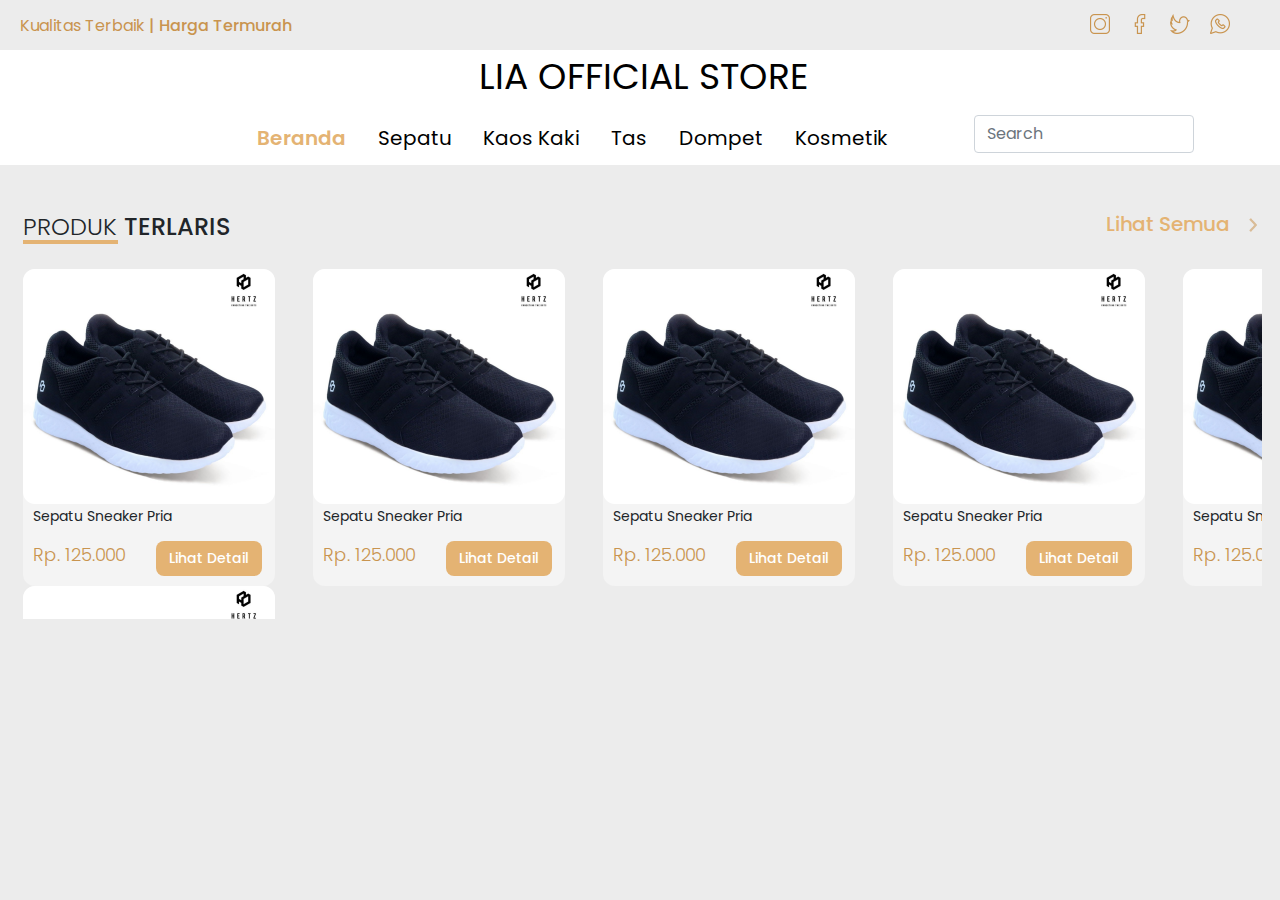
==== index.html @ a4b7e880 "first Uplaod" ====
<!DOCTYPE html>
<html>
<head>
	<meta charset="UTF-8">
    <title></title>
    <meta name="viewport" content="width=device-width, initial-scale=1.0, maximum-scale=1.0, user-scalable=no" />
</head>

<link rel="stylesheet" href="https://maxcdn.bootstrapcdn.com/bootstrap/4.0.0/css/bootstrap.min.css" >
<link rel="stylesheet" href="css/style.css" >

<body>

<div class="row website" id="top_header">
  	<div class="col-md-9">
  		<span class="span1">Kualitas Terbaik </span>
  		<span class="span2">| Harga Termurah</span>
  	</div>
  	<div class="col-md-3">
  		<img src="img/whatsapp.png">
  		<img src="img/twitter.png">
  		<img src="img/facebook.png">
  		<img src="img/instagram.png">
  	</div>
</div>


<div class="row website" id="header">
  	<div class="col-md-12">
  		<a href="#">LIA OFFICIAL STORE</a>
  	</div>
</div>


<div class="row website" id="navbar">
	<div class="col-md-9">
		<ul class="nav justify-content-end">
		  	<li class="nav-item">
		    	<a class="nav-link active" href="#">Beranda</a>
		  	</li>
		  	<li class="nav-item">
		    	<a class="nav-link" href="#">Sepatu</a>
		  	</li>
		  	<li class="nav-item">
		    	<a class="nav-link" href="#">Kaos Kaki</a>
		  	</li>
		 	<li class="nav-item">
		    	<a class="nav-link" href="#">Tas</a>
		  	</li>
		  	<li class="nav-item">
		    	<a class="nav-link" href="#">Dompet</a>
		  	</li>
		  	<li class="nav-item">
		    	<a class="nav-link" href="#">Kosmetik</a>
		  	</li>
		</ul>
	</div>
	<div class="col-md-2">
		<div class="row justify-content-end">
			<form>
		      <input class="form-control" type="search" placeholder="Search" aria-label="Search">
		      <!-- <button class="btn btn-outline-success my-2 my-sm-0" type="submit">Search</button> -->
		    </form>
	    </div>
	</div>
</div>

<div class="row mobile" id="header_mobile">
  	<div class="col-md-12 title">
  		<a href="#">LIA OFFICIAL STORE</a>
  	</div>
  	<div class="title2 row justify-content-between">
  		<div class="col-7">
	  		<span class="span1">Kualitas Terbaik </span>
	  		<span class="span2">| Harga Termurah</span>
	  	</div>
	  	<div class="col-5">
	  		<div class="row justify-content-end">
	  			<img src="img/instagram.png">
		  		<img src="img/facebook.png">
		  		<img src="img/twitter.png">
		  		<img src="img/whatsapp.png">
	  		</div>
	  	</div>
  	</div>
</div>


<div class="mobile" id="bottom_navigation_bar">
	<center>
	  	<div id="bottom_navigation_bar2" class="row align-items-center">
		  	<div class="col-4">
		  		<a href="" type="button" class="active" data-toggle="modal" data-target="#sub_master">
		          <img src="img/home2.png"> <br>
		          <label>Beranda</label>
		        </a>
		  	</div>
		  	<div class="col-4">
		  		<a href="" type="button" data-toggle="modal" data-target="#sub_master">
		          <img src="img/search.png"> <br>
		          <label>Pencarian</label>
		        </a>
		  	</div>
		  	<div class="col-4">
		  		<a href="" type="button" data-toggle="modal" data-target="#sub_master">
		          <img src="img/menu.png"> <br>
		          <label>Menu</label>
		        </a>
		  	</div>
		</div>
	</center>
</div>


<div class="row justify-content-between judul_baris">
    <div class="col-6">
     	<span class="span1">PRODUK </span>
  		<span class="span2">TERLARIS</span>
  		<div class="garis"></div>
    </div>
    <div class="col-5">
      <a href="">
			<span class="span3">Lihat Semua <img src="img/panah_next.png"></span>
		</a>
    </div>
</div>

<div class="wrapper">
  <div class="scrolls">
  	<div class="row item_produk">
  		<div class="div1">
	  		<img src="img/sepatu.png">
	  		<div class="row">
	  			<div class="col-md-12 div2">
	  				<span class="title">Sepatu Sneaker Pria</span>
	  			</div>
			    <div class="col-md-12 div3">
			    	<span class="harga">Rp. 125.000</span> 
			    	<a href="#" class="btn">Lihat Detail</a>
			    </div>
			</div>
	  	</div>
	  	<div class="div1">
	  		<img src="img/sepatu.png">
	  		<div class="row">
	  			<div class="col-md-12 div2">
	  				<span class="title">Sepatu Sneaker Pria</span>
	  			</div>
			    <div class="col-md-12 div3">
			    	<span class="harga">Rp. 125.000</span> 
			    	<a href="#" class="btn">Lihat Detail</a>
			    </div>
			</div>
	  	</div>
	  	<div class="div1">
	  		<img src="img/sepatu.png">
	  		<div class="row">
	  			<div class="col-md-12 div2">
	  				<span class="title">Sepatu Sneaker Pria</span>
	  			</div>
			    <div class="col-md-12 div3">
			    	<span class="harga">Rp. 125.000</span> 
			    	<a href="#" class="btn">Lihat Detail</a>
			    </div>
			</div>
	  	</div>
	  	<div class="div1">
	  		<img src="img/sepatu.png">
	  		<div class="row">
	  			<div class="col-md-12 div2">
	  				<span class="title">Sepatu Sneaker Pria</span>
	  			</div>
			    <div class="col-md-12 div3">
			    	<span class="harga">Rp. 125.000</span> 
			    	<a href="#" class="btn">Lihat Detail</a>
			    </div>
			</div>
	  	</div>
	  	<div class="div1">
	  		<img src="img/sepatu.png">
	  		<div class="row">
	  			<div class="col-md-12 div2">
	  				<span class="title">Sepatu Sneaker Pria</span>
	  			</div>
			    <div class="col-md-12 div3">
			    	<span class="harga">Rp. 125.000</span> 
			    	<a href="#" class="btn">Lihat Detail</a>
			    </div>
			</div>
	  	</div>
	  	<div class="div1">
	  		<img src="img/sepatu.png">
	  		<div class="row">
	  			<div class="col-md-12 div2">
	  				<span class="title">Sepatu Sneaker Pria</span>
	  			</div>
			    <div class="col-md-12 div3">
			    	<span class="harga">Rp. 125.000</span> 
			    	<a href="#" class="btn">Lihat Detail</a>
			    </div>
			</div>
	  	</div>
  	</div>
  </div>
</div>

<!-- <div class="row justify-content-between" id="">
    <div class="row" style="margin-left: 35px; margin-right: 0px; margin-top: 17px;width: 100%;">
    	<div class="card" style="width:252px; margin-right: 43px; height: 317px;">
		  <img class="card-img-top" src="..." alt="Card image cap">
		  <div class="card-body">
		    <h5 class="card-title">Card title</h5>
		    <p class="card-text">Some quick example text to build on the card title and make up the bulk of the card's content.</p>
		    <a href="#" class="btn btn-primary">Go somewhere</a>
		  </div>
		</div>
		<div class="card" style="width:252px; margin-right: 43px;">
		  <img class="card-img-top" src="..." alt="Card image cap">
		  <div class="card-body">
		    <h5 class="card-title">Card title</h5>
		    <p class="card-text">Some quick example text to build on the card title and make up the bulk of the card's content.</p>
		    <a href="#" class="btn btn-primary">Go somewhere</a>
		  </div>
		</div>
		<div class="card" style="width:252px; margin-right: 43px;">
		  <img class="card-img-top" src="..." alt="Card image cap">
		  <div class="card-body">
		    <h5 class="card-title">Card title</h5>
		    <p class="card-text">Some quick example text to build on the card title and make up the bulk of the card's content.</p>
		    <a href="#" class="btn btn-primary">Go somewhere</a>
		  </div>
		</div>
		<div class="card" style="width:252px; margin-right: 43px;">
		  <img class="card-img-top" src="..." alt="Card image cap">
		  <div class="card-body">
		    <h5 class="card-title">Card title</h5>
		    <p class="card-text">Some quick example text to build on the card title and make up the bulk of the card's content.</p>
		    <a href="#" class="btn btn-primary">Go somewhere</a>
		  </div>
		</div>
		<div class="card" style="width:252px; margin-right: 43px;">
		  <img class="card-img-top" src="..." alt="Card image cap">
		  <div class="card-body">
		    <h5 class="card-title">Card title</h5>
		    <p class="card-text">Some quick example text to build on the card title and make up the bulk of the card's content.</p>
		    <a href="#" class="btn btn-primary">Go somewhere</a>
		  </div>
		</div>
    </div>
</div> -->

<!-- <div class="row justify-content-between" id="">
    <div class="row" style="margin-left: 35px; margin-right: 20px; margin-top: 17px;width: 100%;">
    	<div class="card" style="width:45%; margin-right: 20px; height: 317px;">
		  <img class="card-img-top" src="..." alt="Card image cap">
		  <div class="card-body">
		    <h5 class="card-title">Card title</h5>
		    <p class="card-text">Some quick example text to build on the card title and make up the bulk of the card's content.</p>
		    <a href="#" class="btn btn-primary">Go somewhere</a>
		  </div>
		</div>
		<div class="card" style="width:45%; margin-right: 20px;">
		  <img class="card-img-top" src="..." alt="Card image cap">
		  <div class="card-body">
		    <h5 class="card-title">Card title</h5>
		    <p class="card-text">Some quick example text to build on the card title and make up the bulk of the card's content.</p>
		    <a href="#" class="btn btn-primary">Go somewhere</a>
		  </div>
		</div>
    </div>
</div> -->


<!-- <nav class="navbar navbar-expand-lg navbar-light bg-light">
  <button class="navbar-toggler" type="button" data-toggle="collapse" data-target="#navbarSupportedContent" aria-controls="navbarSupportedContent" aria-expanded="false" aria-label="Toggle navigation">
    <span class="navbar-toggler-icon"></span>
  </button>

	<div class="container">
	   	<div class="collapse navbar-collapse" id="navbarSupportedContent">
		    <ul class="nav justify-content-center">
			  <li class="nav-item">
			    <a class="nav-link active" href="#">Beranda</a>
			  </li>
			  <li class="nav-item">
			    <a class="nav-link" href="#">Sepatu</a>
			  </li>
			  <li class="nav-item">
			    <a class="nav-link" href="#">Kaos Kaki</a>
			  </li>
			 <li class="nav-item">
			    <a class="nav-link" href="#">Tas</a>
			  </li>
			  <li class="nav-item">
			    <a class="nav-link" href="#">Dompet</a>
			  </li>
			  <li class="nav-item">
			    <a class="nav-link" href="#">Kosmetik</a>
			  </li>
			</ul>
		</div>
		<div class="row justify-content-end">
		    <form class="form-inline my-2 my-lg-0">
		      <input class="form-control mr-sm-2" type="search" placeholder="Search" aria-label="Search">
		      <button class="btn btn-outline-success my-2 my-sm-0" type="submit">Search</button>
		    </form>
	  	</div>
  	</div>
</nav> -->



<script src="https://code.jquery.com/jquery-3.2.1.slim.min.js" ></script>
<script src="https://cdnjs.cloudflare.com/ajax/libs/popper.js/1.12.9/umd/popper.min.js" ></script>
<script src="https://maxcdn.bootstrapcdn.com/bootstrap/4.0.0/js/bootstrap.min.js" ></script>

</body>
</html>
---- css/style.css ----
@import url('https://fonts.googleapis.com/css2?family=Poppins:wght@300;400;500;600;700&display=swap');

body{
	background-color: #ECECEC;
	font-family: Poppins;
}

.mobile{
	display: none;
}

#top_header{
	height: 50px;
	width: 100%;
	background-color: #ECECEC;
}

#top_header div{
	margin-top: 14px;
	margin-bottom: 12px;
	color: #C9944F;
}

#top_header div .span1{
	font-weight: 400;
	margin-left: 20px;
}

#top_header div .span2{
	font-weight: 500;
}

#top_header div img{
	width: 20px; 
	height: 20px;
	float: right;
	margin-right: 20px;
}

#header{
	height: 50px;
	width: 103%;
	text-align: center;
	background-color: white;
}

#header a{
	font-size: 36px;
	font-weight: 400;
	color: black;
	margin-top: 10px;
	margin-bottom: 10px;
}

#navbar{
	height: 65px;
	width: 103%;
	background-color: white;
}

#navbar .nav{
	margin-right: 55px;
}

#navbar ul{
	margin-top: 15px;
	margin-bottom: 15px;
}

#navbar ul li a{
	font-size: 20px;
	font-weight: 400;
	color: black;
}

#navbar .active{
	color: #E4B373;
	font-weight: 600;
}

#navbar form{
	margin-top: 15px;
	margin-bottom: 15px;
}

.judul_baris{
	margin-top: 30px;
}

.judul_baris div{
	margin-top: 14px;
	font-size: 24px;
}

.judul_baris div .span1{
	font-weight: 300;
	margin-left: 23px;
}

.judul_baris div .span2{
	font-weight: 500;
}

.judul_baris div .garis{
	border: 2px solid #E4B373;
	margin-left: 23px;
	margin-top: -5px;
	width: 95px;
}

.judul_baris div .span3{
	font-size: 20px;
	font-weight: 500;
	color: #E4B373;
	float: right;
	margin-right: 23px;
}

.judul_baris div .span3 img{
	margin-left: 14px;
	width: 8px;
	height: 14px;
}

.item_produk{
	width: 120%; 
	margin-top: 20px;
}

.item_produk .div1{
	width: 252px; 
	height:317px; 
	background-color: #F4F4F4; 
	border-radius: 12px; 
	margin-left: 18px; 
	margin-right: 20px;
}

.item_produk img{
	width: 252px; 
	height: 235px;
}

.item_produk .div2{
	margin-left: 10px; 
	margin-right: 10px;
}

.item_produk .title{
	font-size: 14px; 
	font-weight: 400; 
	margin-top: 10px;
}

.item_produk .div3{
	margin-left: 10px; 
	margin-top: 13px;
}

.item_produk .harga{
	font-size: 18px; 
	font-weight: 300; 
	color: #C9944F;
}

.item_produk a{
	font-size: 14px; 
	font-weight: 500; 
	background-color: #E4B373; 
	color: white; 
	border-radius: 8px; 
	float: right;
	margin-right: 23px;
}

.wrapper { 
    /*background:#EFEFEF; */
    /*box-shadow: 1px 1px 10px #999; */
   /* margin: auto; */
    /*text-align: center; */
    position: relative;
    /*-webkit-border-radius: 5px;
    -moz-border-radius: 5px;
    border-radius: 5px;*/
    margin-bottom: 20px !important;
    width: 97%;
    padding-top: 5px;
    margin-left: 20px;
    margin-right: 40px;
}
.scrolls { 
    overflow-x: scroll;
    overflow-y: hidden;
    height: 370px;
} 
.imageDiv img { 
    box-shadow: 1px 1px 10px #999; 
    margin: 2px;
    max-height: 50px;
    cursor: pointer;
    display:inline-block;
    *display:inline;
    *zoom:1;
    vertical-align:top;
}


@media (max-width: 575.98px) { 

	.website{
		display: none;
	}

	.mobile{
		display: block;
	}

	#header_mobile{
		height: 55px;
		width: 105%;
		margin-top: -12px;
		background-color: white;
	}

	#header_mobile .title{
		margin-top: 14px;
		width: 100%
	}

	#header_mobile a{
		font-size: 14px;
		font-weight: 400;
		color: black;
		margin-left: 20px;
	}

	#header_mobile .title2{
		margin-top: -2px;
		width: 100%;
		margin-left: 20px;
	}

	#header_mobile div .span1{
		font-weight: 400;
		font-size: 11px;
		color: #C9944F;
	}

	#header_mobile div .span2{
		font-weight: 500;
		font-size: 11px;
		color: #C9944F;
	}

	#header_mobile .justify-content-end{
		margin-right: 15px;
		margin-top: 5px;
	}

	#header_mobile div img{
		width: 15px; 
		height: 15px;
		margin-right: 15px;
	}

	.judul_baris div{
		margin-top: -10px;
		font-size: 15px;
	}

	.judul_baris div .span1{
		font-weight: 300;
		margin-left: 20px;
	}

	.judul_baris div .garis{
		border: 2px solid #E4B373;
		margin-left: 20px;
		margin-top: 1px;
		width: 59px;
	}

	.judul_baris div .span3{
		font-size: 12px;
		font-weight: 500;
		color: #E4B373;
		float: right;
		margin-right: 25px;
		margin-top: 10px;
	}

	.judul_baris div .span3 img{
		margin-left: 14px;
		width: 7px;
		height: 10px;
	}

	.item_produk{
		width: 295%; 
		margin-top: 20px;
	}

	.item_produk .div1{
		width: 158px; 
		height:205px; 
		background-color: #F4F4F4; 
		border-radius: 12px; 
		margin-left: 20px; 
		margin-right: 5px;
	}

	.item_produk img{
		width: 158px; 
		height: 147px;
	}

	.item_produk .div2{
		margin-left: 6px; 
		margin-right: 6px;
		margin-top: 0px;
	}

	.item_produk .title{
		font-size: 9px; 
		font-weight: 400;
	}

	.item_produk .div3{
		margin-left: 6px; 
		margin-top: 0px;
	}

	.item_produk .harga{
		font-size: 11px; 
		font-weight: 300; 
		color: #C9944F; 
	}

	.item_produk a{
		font-size: 10px; 
		font-weight: 500; 
		width: 80px;
		height: 28px;
		background-color: #E4B373; 
		color: white; 
		border-radius: 8px; 
		float: right;
		margin-right: 6px;
	}

	.scrolls { 
	    overflow-x: scroll;
	    overflow-y: hidden;
	    height: 240px;
	} 

	#bottom_navigation_bar {
	  z-index: 2;
	  overflow: hidden;
	  position: fixed;
	  bottom: 20px;
	  width: 100%;
	  height: 60px;
	}

	#bottom_navigation_bar2 {
	  overflow: hidden;
	  margin-left: 20px;
	  margin-right: 20px;
	  background-color: #FFFFFF;
	  bottom: 20px;
	  width: 337px;
	  height: 60px;
	  border-radius: 12px;

	}

	#bottom_navigation_bar2 a {
	  float: left;
	  display: block;
	  color: #717171;
	  text-align: center;
	  padding: 14px 16px;
	  text-decoration: none;
	  font-size: 12px;
	  font-weight: 400;
	  margin-left: 0px;
	}

	#bottom_navigation_bar2 img {
	  width: 18px;
	  height: 18px;
	}

	#bottom_navigation_bar2 label {
	  margin-top: 5px;
	}

	#bottom_navigation_bar2 a.active {
	  color: #E4B373;
	  font-weight: 500;
	}
}

/*// Small devices (landscape phones, 576px and up)*/
@media (min-width: 576px) and (max-width: 800px) {

	.website{
		display: none;
	}

	.mobile{
		display: block;
	}

	#header_mobile{
		height: 60px;
		width: 108%;
		margin-top: -12px;
		background-color: white;
	}

	#header_mobile .title{
		margin-top: 14px;
		width: 100%
	}

	#header_mobile a{
		font-size: 18px;
		font-weight: 400;
		color: black;
		margin-left: 20px;
	}

	#header_mobile .title2{
		margin-top: 0px;
		width: 100%;
		margin-left: 20px;
	}

	#header_mobile div .span1{
		font-weight: 400;
		font-size: 15px;
		color: #C9944F;
	}

	#header_mobile div .span2{
		font-weight: 500;
		font-size: 15px;
		color: #C9944F;
	}

	#header_mobile .justify-content-end{
		margin-right: 45px;
	}

	#header_mobile div img{
		width: 20px; 
		height: 20px;
		margin-right: 25px;
	}

	.judul_baris div{
		margin-top: 0px;
		font-size: 20px;
	}

	.judul_baris div .span1{
		font-weight: 300;
		margin-left: 20px;
	}

	.judul_baris div .garis{
		border: 2px solid #E4B373;
		margin-left: 20px;
		margin-top: 1px;
		width: 78px;
	}

	.judul_baris div .span3{
		font-size: 17px;
		font-weight: 500;
		color: #E4B373;
		float: right;
		margin-right: 22px;
		margin-top: 10px;
	}

	.judul_baris div .span3 img{
		margin-left: 14px;
		width: 10px;
		height: 13px;
	}

	.item_produk{
		width: 200%; 
		margin-top: 30px;
	}

	.item_produk .div1{
		width: 220px; 
		height:300px; 
		background-color: #F4F4F4; 
		border-radius: 12px; 
		margin-left: 20px; 
		margin-right: 5px;
	}

	.item_produk img{
		width: 220px; 
		height: 209px;
	}

	.item_produk .div2{
		margin-left: 10px; 
		margin-right: 20px;
		margin-top: 10px;
	}

	.item_produk .title{
		font-size: 14px; 
		font-weight: 400; 
	}

	.item_produk .div3{
		margin-left: 10px; 
		margin-top: 10px;
	}

	.item_produk .harga{
		font-size: 18px; 
		font-weight: 300; 
		color: #C9944F; 
	}

	.item_produk a{
		font-size: 14px; 
		font-weight: 500; 
		width: 100px;
		height: 35px;
		background-color: #E4B373; 
		color: white; 
		border-radius: 8px; 
		float: right;
		margin-right: 20px;
	}

	.scrolls { 
	    overflow-x: scroll;
	    overflow-y: hidden;
	    height: 340px;
	} 

	#bottom_navigation_bar {
	  z-index: 2;
	  overflow: hidden;
	  position: fixed;
	  bottom: 20px;
	  width: 100%;
	  height: 80px;
	}

	#bottom_navigation_bar2 {
	  overflow: hidden;
	  margin-left: 20px;
	  margin-right: 20px;
	  background-color: #FFFFFF;
	  bottom: 20px;
	  width: 650px;
	  height: 80px;
	  border-radius: 12px;

	}

	#bottom_navigation_bar2 a {
	  float: left;
	  display: block;
	  color: #717171;
	  text-align: center;
	  padding: 18px 20px;
	  text-decoration: none;
	  font-size: 15px;
	  font-weight: 400;
	  margin-left: 40px;
	}

	#bottom_navigation_bar2 img {
	  width: 25px;
	  height: 25px;
	}

	#bottom_navigation_bar2 label {
	  margin-top: 5px;
	}

	#bottom_navigation_bar2 a.active {
	  color: #E4B373;
	  font-weight: 500;
	}
}

/*// Medium devices (tablets, 768px and up)*/
@media (min-width: 801px) and (max-width: 991.98px) { 

	.item_produk{
		width: 190%; 
		margin-top: 20px;
	}
}
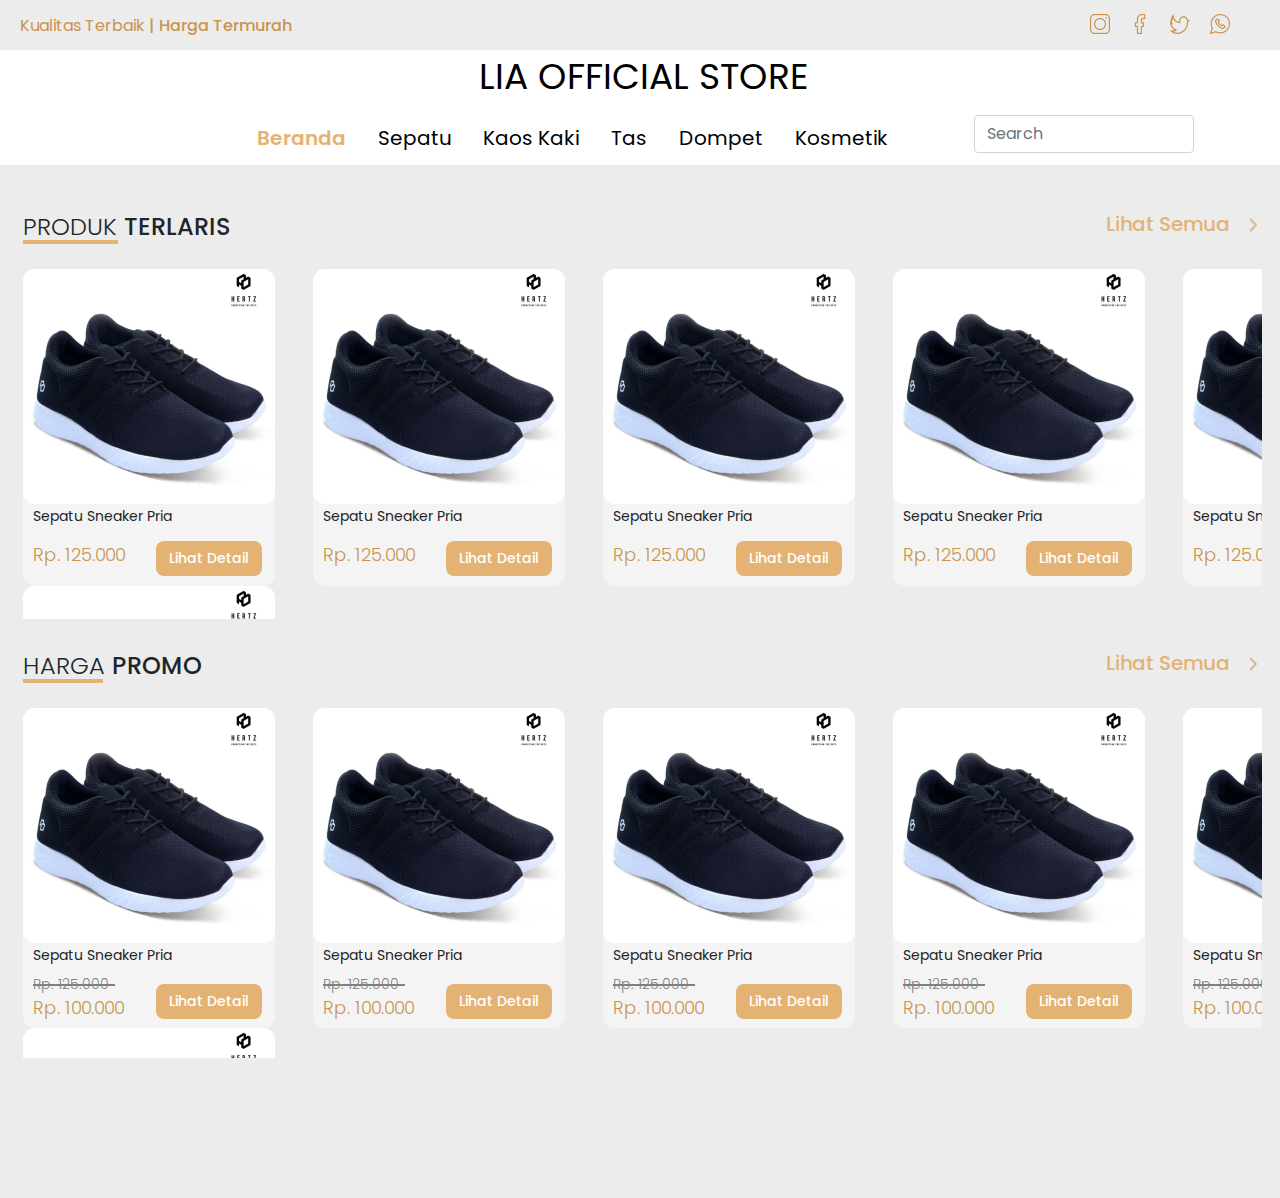
==== commit 26365db9: "lanjut" ====
--- a/index.html
+++ b/index.html
@@ -3,7 +3,7 @@
 <head>
 	<meta charset="UTF-8">
     <title></title>
-    <meta name="viewport" content="width=device-width, initial-scale=1.0, maximum-scale=1.0, user-scalable=no" />
+    <meta name="viewport" content="width=device-width, initial-scale=0.92, maximum-scale=5.0, minimum-scale=0.86, user-scalable=no" />
 </head>
 
 <link rel="stylesheet" href="https://maxcdn.bootstrapcdn.com/bootstrap/4.0.0/css/bootstrap.min.css" >
@@ -111,12 +111,11 @@
 	</center>
 </div>
 
-
 <div class="row justify-content-between judul_baris">
     <div class="col-6">
      	<span class="span1">PRODUK </span>
   		<span class="span2">TERLARIS</span>
-  		<div class="garis"></div>
+  		<div class="garis produk"></div>
     </div>
     <div class="col-5">
       <a href="">
@@ -203,6 +202,124 @@
   	</div>
   </div>
 </div>
+
+<div class="row justify-content-between judul_baris" style="margin-top: -5px;">
+    <div class="col-6">
+     	<span class="span1">HARGA </span>
+  		<span class="span2">PROMO</span>
+  		<div class="garis harga"></div>
+    </div>
+    <div class="col-5">
+      <a href="">
+			<span class="span3">Lihat Semua <img src="img/panah_next.png"></span>
+		</a>
+    </div>
+</div>
+
+<div class="wrapper">
+	<div class="scrolls">
+		<div class="row item_promo">
+			<div class="div1">
+				<img src="img/sepatu.png">
+				<div class="row">
+					<div class="col-md-12 div2">
+						<span class="title">Sepatu Sneaker Pria</span>
+					</div>
+				  <div class="col-md-12 div3">
+					  <span class="promo">Rp. 125.000</span> 
+					  <hr class="coret">
+				  </div>
+				  <div class="col-md-12 div4">
+					<span class="harga">Rp. 100.000</span> 
+					<a href="#" class="btn">Lihat Detail</a>
+				</div>
+			  </div>
+			</div>
+			<div class="div1">
+				<img src="img/sepatu.png">
+				<div class="row">
+					<div class="col-md-12 div2">
+						<span class="title">Sepatu Sneaker Pria</span>
+					</div>
+				  <div class="col-md-12 div3">
+					  <span class="promo">Rp. 125.000</span> 
+					  <hr class="coret">
+				  </div>
+				  <div class="col-md-12 div4">
+					<span class="harga">Rp. 100.000</span> 
+					<a href="#" class="btn">Lihat Detail</a>
+				</div>
+			  </div>
+			</div>
+			<div class="div1">
+				<img src="img/sepatu.png">
+				<div class="row">
+					<div class="col-md-12 div2">
+						<span class="title">Sepatu Sneaker Pria</span>
+					</div>
+				  <div class="col-md-12 div3">
+					  <span class="promo">Rp. 125.000</span> 
+					  <hr class="coret">
+				  </div>
+				  <div class="col-md-12 div4">
+					<span class="harga">Rp. 100.000</span> 
+					<a href="#" class="btn">Lihat Detail</a>
+				</div>
+			  </div>
+			</div>
+			<div class="div1">
+				<img src="img/sepatu.png">
+				<div class="row">
+					<div class="col-md-12 div2">
+						<span class="title">Sepatu Sneaker Pria</span>
+					</div>
+				  <div class="col-md-12 div3">
+					  <span class="promo">Rp. 125.000</span> 
+					  <hr class="coret">
+				  </div>
+				  <div class="col-md-12 div4">
+					<span class="harga">Rp. 100.000</span> 
+					<a href="#" class="btn">Lihat Detail</a>
+				</div>
+			  </div>
+			</div>
+			<div class="div1">
+				<img src="img/sepatu.png">
+				<div class="row">
+					<div class="col-md-12 div2">
+						<span class="title">Sepatu Sneaker Pria</span>
+					</div>
+				  <div class="col-md-12 div3">
+					  <span class="promo">Rp. 125.000</span> 
+					  <hr class="coret">
+				  </div>
+				  <div class="col-md-12 div4">
+					<span class="harga">Rp. 100.000</span> 
+					<a href="#" class="btn">Lihat Detail</a>
+				</div>
+			  </div>
+			</div>
+			<div class="div1">
+				<img src="img/sepatu.png">
+				<div class="row">
+					<div class="col-md-12 div2">
+						<span class="title">Sepatu Sneaker Pria</span>
+					</div>
+				  <div class="col-md-12 div3">
+					  <span class="promo">Rp. 125.000</span> 
+					  <hr class="coret">
+				  </div>
+				  <div class="col-md-12 div4">
+					<span class="harga">Rp. 100.000</span> 
+					<a href="#" class="btn">Lihat Detail</a>
+				</div>
+			  </div>
+			</div>
+		</div>
+	</div>
+  </div>
+
+<br><br><br><br><br>
 
 <!-- <div class="row justify-content-between" id="">
     <div class="row" style="margin-left: 35px; margin-right: 0px; margin-top: 17px;width: 100%;">
--- a/css/style.css
+++ b/css/style.css
@@ -1,609 +1,844 @@
-@import url('https://fonts.googleapis.com/css2?family=Poppins:wght@300;400;500;600;700&display=swap');
-
-body{
-	background-color: #ECECEC;
-	font-family: Poppins;
-}
-
-.mobile{
-	display: none;
-}
-
-#top_header{
-	height: 50px;
-	width: 100%;
-	background-color: #ECECEC;
-}
-
-#top_header div{
-	margin-top: 14px;
-	margin-bottom: 12px;
-	color: #C9944F;
-}
-
-#top_header div .span1{
-	font-weight: 400;
-	margin-left: 20px;
-}
-
-#top_header div .span2{
-	font-weight: 500;
-}
-
-#top_header div img{
-	width: 20px; 
-	height: 20px;
-	float: right;
-	margin-right: 20px;
-}
-
-#header{
-	height: 50px;
-	width: 103%;
-	text-align: center;
-	background-color: white;
-}
-
-#header a{
-	font-size: 36px;
-	font-weight: 400;
-	color: black;
-	margin-top: 10px;
-	margin-bottom: 10px;
-}
-
-#navbar{
-	height: 65px;
-	width: 103%;
-	background-color: white;
-}
-
-#navbar .nav{
-	margin-right: 55px;
-}
-
-#navbar ul{
-	margin-top: 15px;
-	margin-bottom: 15px;
-}
-
-#navbar ul li a{
-	font-size: 20px;
-	font-weight: 400;
-	color: black;
-}
-
-#navbar .active{
-	color: #E4B373;
-	font-weight: 600;
-}
-
-#navbar form{
-	margin-top: 15px;
-	margin-bottom: 15px;
-}
-
-.judul_baris{
-	margin-top: 30px;
-}
-
-.judul_baris div{
-	margin-top: 14px;
-	font-size: 24px;
-}
-
-.judul_baris div .span1{
-	font-weight: 300;
-	margin-left: 23px;
-}
-
-.judul_baris div .span2{
-	font-weight: 500;
-}
-
-.judul_baris div .garis{
-	border: 2px solid #E4B373;
-	margin-left: 23px;
-	margin-top: -5px;
-	width: 95px;
-}
-
-.judul_baris div .span3{
-	font-size: 20px;
-	font-weight: 500;
-	color: #E4B373;
-	float: right;
-	margin-right: 23px;
-}
-
-.judul_baris div .span3 img{
-	margin-left: 14px;
-	width: 8px;
-	height: 14px;
-}
-
-.item_produk{
-	width: 120%; 
-	margin-top: 20px;
-}
-
-.item_produk .div1{
-	width: 252px; 
-	height:317px; 
-	background-color: #F4F4F4; 
-	border-radius: 12px; 
-	margin-left: 18px; 
-	margin-right: 20px;
-}
-
-.item_produk img{
-	width: 252px; 
-	height: 235px;
-}
-
-.item_produk .div2{
-	margin-left: 10px; 
-	margin-right: 10px;
-}
-
-.item_produk .title{
-	font-size: 14px; 
-	font-weight: 400; 
-	margin-top: 10px;
-}
-
-.item_produk .div3{
-	margin-left: 10px; 
-	margin-top: 13px;
-}
-
-.item_produk .harga{
-	font-size: 18px; 
-	font-weight: 300; 
-	color: #C9944F;
-}
-
-.item_produk a{
-	font-size: 14px; 
-	font-weight: 500; 
-	background-color: #E4B373; 
-	color: white; 
-	border-radius: 8px; 
-	float: right;
-	margin-right: 23px;
-}
-
-.wrapper { 
-    /*background:#EFEFEF; */
-    /*box-shadow: 1px 1px 10px #999; */
-   /* margin: auto; */
-    /*text-align: center; */
-    position: relative;
-    /*-webkit-border-radius: 5px;
+@import url("https://fonts.googleapis.com/css2?family=Poppins:wght@300;400;500;600;700&display=swap");
+
+/* TODO WEBSITE */
+body {
+  background-color: #ececec;
+  font-family: Poppins;
+}
+
+.mobile {
+  display: none;
+}
+
+#top_header {
+  height: 50px;
+  width: 100%;
+  background-color: #ececec;
+}
+
+#top_header div {
+  margin-top: 14px;
+  margin-bottom: 12px;
+  color: #c9944f;
+}
+
+#top_header div .span1 {
+  font-weight: 400;
+  margin-left: 20px;
+}
+
+#top_header div .span2 {
+  font-weight: 500;
+}
+
+#top_header div img {
+  width: 20px;
+  height: 20px;
+  float: right;
+  margin-right: 20px;
+}
+
+#header {
+  height: 50px;
+  width: 103%;
+  text-align: center;
+  background-color: white;
+}
+
+#header a {
+  font-size: 36px;
+  font-weight: 400;
+  color: black;
+  margin-top: 10px;
+  margin-bottom: 10px;
+}
+
+#navbar {
+  height: 65px;
+  width: 103%;
+  background-color: white;
+}
+
+#navbar .nav {
+  margin-right: 55px;
+}
+
+#navbar ul {
+  margin-top: 15px;
+  margin-bottom: 15px;
+}
+
+#navbar ul li a {
+  font-size: 20px;
+  font-weight: 400;
+  color: black;
+}
+
+#navbar .active {
+  color: #e4b373;
+  font-weight: 600;
+}
+
+#navbar form {
+  margin-top: 15px;
+  margin-bottom: 15px;
+}
+
+.judul_baris {
+  margin-top: 30px;
+}
+
+.judul_baris div {
+  margin-top: 14px;
+  font-size: 24px;
+}
+
+.judul_baris div .span1 {
+  font-weight: 300;
+  margin-left: 23px;
+}
+
+.judul_baris div .span2 {
+  font-weight: 500;
+}
+
+.judul_baris div .garis {
+  border: 2px solid #e4b373;
+  margin-left: 23px;
+  margin-top: -5px;
+}
+
+.judul_baris div .garis.produk {
+  width: 95px;
+}
+
+.judul_baris div .garis.harga {
+  width: 80px;
+}
+
+.judul_baris div .span3 {
+  font-size: 20px;
+  font-weight: 500;
+  color: #e4b373;
+  float: right;
+  margin-right: 23px;
+}
+
+.judul_baris div .span3 img {
+  margin-left: 14px;
+  width: 8px;
+  height: 14px;
+}
+
+.item_produk {
+  width: 120%;
+  margin-top: 20px;
+}
+
+.item_produk .div1 {
+  width: 252px;
+  height: 317px;
+  background-color: #f4f4f4;
+  border-radius: 12px;
+  margin-left: 18px;
+  margin-right: 20px;
+}
+
+.item_produk img {
+  width: 252px;
+  height: 235px;
+}
+
+.item_produk .div2 {
+  margin-left: 10px;
+  margin-right: 10px;
+}
+
+.item_produk .title {
+  font-size: 14px;
+  font-weight: 400;
+  margin-top: 10px;
+}
+
+.item_produk .div3 {
+  margin-left: 10px;
+  margin-top: 13px;
+}
+
+.item_produk .harga {
+  font-size: 18px;
+  font-weight: 300;
+  color: #c9944f;
+}
+
+.item_produk a {
+  font-size: 14px;
+  font-weight: 500;
+  background-color: #e4b373;
+  color: white;
+  border-radius: 8px;
+  float: right;
+  margin-right: 23px;
+}
+
+.item_promo {
+  width: 120%;
+  margin-top: 20px;
+}
+
+.item_promo .div1 {
+  width: 252px;
+  height: 320px;
+  background-color: #f4f4f4;
+  border-radius: 12px;
+  margin-left: 18px;
+  margin-right: 20px;
+}
+
+.item_promo img {
+  width: 252px;
+  height: 235px;
+}
+
+.item_promo .div2 {
+  margin-left: 10px;
+  margin-right: 10px;
+}
+
+.item_promo .title {
+  font-size: 14px;
+  font-weight: 400;
+  margin-top: 10px;
+}
+
+.item_promo .div3 {
+  margin-left: 10px;
+  margin-top: 5px;
+}
+
+.item_promo .div4 {
+  margin-left: 10px;
+  margin-top: -8px;
+}
+
+.item_promo .promo {
+  font-size: 14px;
+  font-weight: 300;
+  color: #808080;
+}
+
+.item_promo .coret {
+  border: 1px solid #808080;
+  width: 80px;
+  float: right;
+  margin-right: 170px;
+  margin-top: -12px;
+}
+
+.item_promo .harga {
+  font-size: 18px;
+  font-weight: 300;
+  color: #c9944f;
+}
+
+.item_promo a {
+  font-size: 14px;
+  font-weight: 500;
+  background-color: #e4b373;
+  color: white;
+  border-radius: 8px;
+  float: right;
+  margin-right: 23px;
+  margin-top: -10px;
+}
+
+.wrapper {
+  /*background:#EFEFEF; */
+  /*box-shadow: 1px 1px 10px #999; */
+  /* margin: auto; */
+  /*text-align: center; */
+  position: relative;
+  /*-webkit-border-radius: 5px;
     -moz-border-radius: 5px;
     border-radius: 5px;*/
-    margin-bottom: 20px !important;
-    width: 97%;
-    padding-top: 5px;
-    margin-left: 20px;
-    margin-right: 40px;
-}
-.scrolls { 
+  margin-bottom: 20px !important;
+  width: 97%;
+  padding-top: 5px;
+  margin-left: 20px;
+  margin-right: 40px;
+}
+.scrolls {
+  overflow-x: scroll;
+  overflow-y: hidden;
+  height: 370px;
+}
+.imageDiv img {
+  box-shadow: 1px 1px 10px #999;
+  margin: 2px;
+  max-height: 50px;
+  cursor: pointer;
+  display: inline-block;
+  *display: inline;
+  *zoom: 1;
+  vertical-align: top;
+}
+
+/* TODO POTRAIT PHONES */
+@media (max-width: 575.98px) {
+  .website {
+    display: none;
+  }
+
+  .mobile {
+    display: block;
+  }
+
+  #header_mobile {
+    height: 55px;
+    width: 103%;
+    margin-top: -12px;
+    background-color: white;
+  }
+
+  #header_mobile .title {
+    margin-top: 14px;
+    width: 100%;
+  }
+
+  #header_mobile a {
+    font-size: 14px;
+    font-weight: 400;
+    color: black;
+    margin-left: 20px;
+  }
+
+  #header_mobile .title2 {
+    margin-top: -2px;
+    width: 100%;
+    margin-left: 20px;
+  }
+
+  #header_mobile div .span1 {
+    font-weight: 400;
+    font-size: 11px;
+    color: #c9944f;
+  }
+
+  #header_mobile div .span2 {
+    font-weight: 500;
+    font-size: 11px;
+    color: #c9944f;
+  }
+
+  #header_mobile .justify-content-end {
+    margin-right: 15px;
+    margin-top: 5px;
+  }
+
+  #header_mobile div img {
+    width: 15px;
+    height: 15px;
+    margin-right: 15px;
+  }
+
+  .judul_baris div {
+    margin-top: -10px;
+    font-size: 15px;
+  }
+
+  .judul_baris div .span1 {
+    font-weight: 300;
+    margin-left: 20px;
+  }
+
+  .judul_baris div .garis {
+    border: 2px solid #e4b373;
+    margin-left: 20px;
+    margin-top: 1px;
+  }
+
+  .judul_baris div .garis.produk {
+    width: 59px;
+  }
+
+  .judul_baris div .garis.harga {
+    width: 50px;
+  }
+
+  .judul_baris div .span3 {
+    font-size: 12px;
+    font-weight: 500;
+    color: #e4b373;
+    float: right;
+    margin-right: 25px;
+    margin-top: 10px;
+  }
+
+  .judul_baris div .span3 img {
+    margin-left: 14px;
+    width: 7px;
+    height: 10px;
+  }
+
+  .item_produk {
+    width: 1170px; /*325%; */
+    margin-top: 20px;
+  }
+
+  .item_produk .div1 {
+    width: 158px;
+    height: 205px;
+    background-color: #f4f4f4;
+    border-radius: 12px;
+    margin-left: 20px;
+    margin-right: 5px;
+  }
+
+  .item_produk img {
+    width: 158px;
+    height: 147px;
+  }
+
+  .item_produk .div2 {
+    margin-left: 6px;
+    margin-right: 6px;
+    margin-top: 0px;
+  }
+
+  .item_produk .title {
+    font-size: 9px;
+    font-weight: 400;
+  }
+
+  .item_produk .div3 {
+    margin-left: 6px;
+    margin-top: 0px;
+  }
+
+  .item_produk .harga {
+    font-size: 11px;
+    font-weight: 300;
+    color: #c9944f;
+  }
+
+  .item_produk a {
+    font-size: 10px;
+    font-weight: 500;
+    width: 80px;
+    height: 28px;
+    background-color: #e4b373;
+    color: white;
+    border-radius: 8px;
+    float: right;
+    margin-right: 6px;
+  }
+
+  .item_promo {
+    width: 1170px; /*325%; */
+    margin-top: 20px;
+  }
+
+  .item_promo .div1 {
+    width: 158px;
+    height: 210px;
+    background-color: #f4f4f4;
+    border-radius: 12px;
+    margin-left: 20px;
+    margin-right: 5px;
+  }
+
+  .item_promo img {
+    width: 158px;
+    height: 150px;
+  }
+
+  .item_promo .div2 {
+    margin-left: 6px;
+    margin-right: 6px;
+    margin-top: 0px;
+  }
+
+  .item_promo .title {
+    font-size: 9px;
+    font-weight: 400;
+  }
+
+  .item_promo .div3 {
+    margin-left: 6px;
+    margin-top: -5px;
+  }
+
+  .item_promo .div4 {
+    margin-left: 6px;
+    margin-top: -15px;
+  }
+
+  .item_promo .promo {
+    font-size: 9px;
+    font-weight: 300;
+    color: #808080;
+  }
+
+  .item_promo .coret {
+    border: 1px solid #808080;
+    width: 50px;
+    float: right;
+    margin-right: 100px;
+    margin-top: -11px;
+  }
+
+  .item_promo .harga {
+    font-size: 11px;
+    font-weight: 300;
+    color: #c9944f;
+  }
+
+  .item_promo a {
+    font-size: 10px;
+    font-weight: 500;
+    width: 80px;
+    height: 28px;
+    background-color: #e4b373;
+    color: white;
+    border-radius: 8px;
+    float: right;
+    margin-right: 6px;
+    margin-top: -8px;
+  }
+
+  .scrolls {
     overflow-x: scroll;
     overflow-y: hidden;
-    height: 370px;
-} 
-.imageDiv img { 
-    box-shadow: 1px 1px 10px #999; 
-    margin: 2px;
-    max-height: 50px;
-    cursor: pointer;
-    display:inline-block;
-    *display:inline;
-    *zoom:1;
-    vertical-align:top;
-}
-
-
-@media (max-width: 575.98px) { 
-
-	.website{
-		display: none;
-	}
-
-	.mobile{
-		display: block;
-	}
-
-	#header_mobile{
-		height: 55px;
-		width: 105%;
-		margin-top: -12px;
-		background-color: white;
-	}
-
-	#header_mobile .title{
-		margin-top: 14px;
-		width: 100%
-	}
-
-	#header_mobile a{
-		font-size: 14px;
-		font-weight: 400;
-		color: black;
-		margin-left: 20px;
-	}
-
-	#header_mobile .title2{
-		margin-top: -2px;
-		width: 100%;
-		margin-left: 20px;
-	}
-
-	#header_mobile div .span1{
-		font-weight: 400;
-		font-size: 11px;
-		color: #C9944F;
-	}
-
-	#header_mobile div .span2{
-		font-weight: 500;
-		font-size: 11px;
-		color: #C9944F;
-	}
-
-	#header_mobile .justify-content-end{
-		margin-right: 15px;
-		margin-top: 5px;
-	}
-
-	#header_mobile div img{
-		width: 15px; 
-		height: 15px;
-		margin-right: 15px;
-	}
-
-	.judul_baris div{
-		margin-top: -10px;
-		font-size: 15px;
-	}
-
-	.judul_baris div .span1{
-		font-weight: 300;
-		margin-left: 20px;
-	}
-
-	.judul_baris div .garis{
-		border: 2px solid #E4B373;
-		margin-left: 20px;
-		margin-top: 1px;
-		width: 59px;
-	}
-
-	.judul_baris div .span3{
-		font-size: 12px;
-		font-weight: 500;
-		color: #E4B373;
-		float: right;
-		margin-right: 25px;
-		margin-top: 10px;
-	}
-
-	.judul_baris div .span3 img{
-		margin-left: 14px;
-		width: 7px;
-		height: 10px;
-	}
-
-	.item_produk{
-		width: 295%; 
-		margin-top: 20px;
-	}
-
-	.item_produk .div1{
-		width: 158px; 
-		height:205px; 
-		background-color: #F4F4F4; 
-		border-radius: 12px; 
-		margin-left: 20px; 
-		margin-right: 5px;
-	}
-
-	.item_produk img{
-		width: 158px; 
-		height: 147px;
-	}
-
-	.item_produk .div2{
-		margin-left: 6px; 
-		margin-right: 6px;
-		margin-top: 0px;
-	}
-
-	.item_produk .title{
-		font-size: 9px; 
-		font-weight: 400;
-	}
-
-	.item_produk .div3{
-		margin-left: 6px; 
-		margin-top: 0px;
-	}
-
-	.item_produk .harga{
-		font-size: 11px; 
-		font-weight: 300; 
-		color: #C9944F; 
-	}
-
-	.item_produk a{
-		font-size: 10px; 
-		font-weight: 500; 
-		width: 80px;
-		height: 28px;
-		background-color: #E4B373; 
-		color: white; 
-		border-radius: 8px; 
-		float: right;
-		margin-right: 6px;
-	}
-
-	.scrolls { 
-	    overflow-x: scroll;
-	    overflow-y: hidden;
-	    height: 240px;
-	} 
-
-	#bottom_navigation_bar {
-	  z-index: 2;
-	  overflow: hidden;
-	  position: fixed;
-	  bottom: 20px;
-	  width: 100%;
-	  height: 60px;
-	}
-
-	#bottom_navigation_bar2 {
-	  overflow: hidden;
-	  margin-left: 20px;
-	  margin-right: 20px;
-	  background-color: #FFFFFF;
-	  bottom: 20px;
-	  width: 337px;
-	  height: 60px;
-	  border-radius: 12px;
-
-	}
-
-	#bottom_navigation_bar2 a {
-	  float: left;
-	  display: block;
-	  color: #717171;
-	  text-align: center;
-	  padding: 14px 16px;
-	  text-decoration: none;
-	  font-size: 12px;
-	  font-weight: 400;
-	  margin-left: 0px;
-	}
-
-	#bottom_navigation_bar2 img {
-	  width: 18px;
-	  height: 18px;
-	}
-
-	#bottom_navigation_bar2 label {
-	  margin-top: 5px;
-	}
-
-	#bottom_navigation_bar2 a.active {
-	  color: #E4B373;
-	  font-weight: 500;
-	}
-}
-
+    height: 240px;
+  }
+
+  #bottom_navigation_bar {
+    z-index: 2;
+    overflow: hidden;
+    position: fixed;
+    bottom: 20px;
+    width: 100%;
+    height: 60px;
+  }
+
+  #bottom_navigation_bar2 {
+    overflow: hidden;
+    margin-left: 25px;
+    margin-right: 25px;
+    background-color: #ffffff;
+    bottom: 20px;
+    width: 300px;
+    height: 60px;
+    border-radius: 12px;
+  }
+
+  #bottom_navigation_bar2 a {
+    /* float: left; */
+    display: block;
+    color: #717171;
+    text-align: center;
+    padding: 14px 10px;
+    text-decoration: none;
+    font-size: 12px;
+    font-weight: 400;
+    margin-left: 0px;
+  }
+
+  #bottom_navigation_bar2 img {
+    width: 18px;
+    height: 18px;
+  }
+
+  #bottom_navigation_bar2 label {
+    margin-top: 5px;
+  }
+
+  #bottom_navigation_bar2 a.active {
+    color: #e4b373;
+    font-weight: 500;
+  }
+}
+
+/* TODO LANDSCAPE PHONES */
 /*// Small devices (landscape phones, 576px and up)*/
 @media (min-width: 576px) and (max-width: 800px) {
-
-	.website{
-		display: none;
-	}
-
-	.mobile{
-		display: block;
-	}
-
-	#header_mobile{
-		height: 60px;
-		width: 108%;
-		margin-top: -12px;
-		background-color: white;
-	}
-
-	#header_mobile .title{
-		margin-top: 14px;
-		width: 100%
-	}
-
-	#header_mobile a{
-		font-size: 18px;
-		font-weight: 400;
-		color: black;
-		margin-left: 20px;
-	}
-
-	#header_mobile .title2{
-		margin-top: 0px;
-		width: 100%;
-		margin-left: 20px;
-	}
-
-	#header_mobile div .span1{
-		font-weight: 400;
-		font-size: 15px;
-		color: #C9944F;
-	}
-
-	#header_mobile div .span2{
-		font-weight: 500;
-		font-size: 15px;
-		color: #C9944F;
-	}
-
-	#header_mobile .justify-content-end{
-		margin-right: 45px;
-	}
-
-	#header_mobile div img{
-		width: 20px; 
-		height: 20px;
-		margin-right: 25px;
-	}
-
-	.judul_baris div{
-		margin-top: 0px;
-		font-size: 20px;
-	}
-
-	.judul_baris div .span1{
-		font-weight: 300;
-		margin-left: 20px;
-	}
-
-	.judul_baris div .garis{
-		border: 2px solid #E4B373;
-		margin-left: 20px;
-		margin-top: 1px;
-		width: 78px;
-	}
-
-	.judul_baris div .span3{
-		font-size: 17px;
-		font-weight: 500;
-		color: #E4B373;
-		float: right;
-		margin-right: 22px;
-		margin-top: 10px;
-	}
-
-	.judul_baris div .span3 img{
-		margin-left: 14px;
-		width: 10px;
-		height: 13px;
-	}
-
-	.item_produk{
-		width: 200%; 
-		margin-top: 30px;
-	}
-
-	.item_produk .div1{
-		width: 220px; 
-		height:300px; 
-		background-color: #F4F4F4; 
-		border-radius: 12px; 
-		margin-left: 20px; 
-		margin-right: 5px;
-	}
-
-	.item_produk img{
-		width: 220px; 
-		height: 209px;
-	}
-
-	.item_produk .div2{
-		margin-left: 10px; 
-		margin-right: 20px;
-		margin-top: 10px;
-	}
-
-	.item_produk .title{
-		font-size: 14px; 
-		font-weight: 400; 
-	}
-
-	.item_produk .div3{
-		margin-left: 10px; 
-		margin-top: 10px;
-	}
-
-	.item_produk .harga{
-		font-size: 18px; 
-		font-weight: 300; 
-		color: #C9944F; 
-	}
-
-	.item_produk a{
-		font-size: 14px; 
-		font-weight: 500; 
-		width: 100px;
-		height: 35px;
-		background-color: #E4B373; 
-		color: white; 
-		border-radius: 8px; 
-		float: right;
-		margin-right: 20px;
-	}
-
-	.scrolls { 
-	    overflow-x: scroll;
-	    overflow-y: hidden;
-	    height: 340px;
-	} 
-
-	#bottom_navigation_bar {
-	  z-index: 2;
-	  overflow: hidden;
-	  position: fixed;
-	  bottom: 20px;
-	  width: 100%;
-	  height: 80px;
-	}
-
-	#bottom_navigation_bar2 {
-	  overflow: hidden;
-	  margin-left: 20px;
-	  margin-right: 20px;
-	  background-color: #FFFFFF;
-	  bottom: 20px;
-	  width: 650px;
-	  height: 80px;
-	  border-radius: 12px;
-
-	}
-
-	#bottom_navigation_bar2 a {
-	  float: left;
-	  display: block;
-	  color: #717171;
-	  text-align: center;
-	  padding: 18px 20px;
-	  text-decoration: none;
-	  font-size: 15px;
-	  font-weight: 400;
-	  margin-left: 40px;
-	}
-
-	#bottom_navigation_bar2 img {
-	  width: 25px;
-	  height: 25px;
-	}
-
-	#bottom_navigation_bar2 label {
-	  margin-top: 5px;
-	}
-
-	#bottom_navigation_bar2 a.active {
-	  color: #E4B373;
-	  font-weight: 500;
-	}
+  .website {
+    display: none;
+  }
+
+  .mobile {
+    display: block;
+  }
+
+  #header_mobile {
+    height: 60px;
+    width: 108%;
+    margin-top: -12px;
+    background-color: white;
+  }
+
+  #header_mobile .title {
+    margin-top: 14px;
+    width: 100%;
+  }
+
+  #header_mobile a {
+    font-size: 18px;
+    font-weight: 400;
+    color: black;
+    margin-left: 20px;
+  }
+
+  #header_mobile .title2 {
+    margin-top: 0px;
+    width: 100%;
+    margin-left: 20px;
+  }
+
+  #header_mobile div .span1 {
+    font-weight: 400;
+    font-size: 15px;
+    color: #c9944f;
+  }
+
+  #header_mobile div .span2 {
+    font-weight: 500;
+    font-size: 15px;
+    color: #c9944f;
+  }
+
+  #header_mobile .justify-content-end {
+    margin-right: 45px;
+  }
+
+  #header_mobile div img {
+    width: 20px;
+    height: 20px;
+    margin-right: 25px;
+  }
+
+  .judul_baris div {
+    margin-top: 0px;
+    font-size: 20px;
+  }
+
+  .judul_baris div .span1 {
+    font-weight: 300;
+    margin-left: 20px;
+  }
+
+  .judul_baris div .garis {
+    border: 2px solid #e4b373;
+    margin-left: 20px;
+    margin-top: 1px;
+  }
+
+  .judul_baris div .garis.produk {
+    width: 78px;
+  }
+
+  .judul_baris div .garis.harga {
+    width: 69px;
+  }
+
+  .judul_baris div .span3 {
+    font-size: 17px;
+    font-weight: 500;
+    color: #e4b373;
+    float: right;
+    margin-right: 22px;
+    margin-top: 10px;
+  }
+
+  .judul_baris div .span3 img {
+    margin-left: 14px;
+    width: 10px;
+    height: 13px;
+  }
+
+  .item_produk {
+    width: 1750px; /*230%; */
+    margin-top: 30px;
+  }
+
+  .item_produk .div1 {
+    width: 250px;
+    height: 340px;
+    background-color: #f4f4f4;
+    border-radius: 12px;
+    margin-left: 20px;
+    margin-right: 5px;
+  }
+
+  .item_produk img {
+    width: 250px;
+    height: 250px;
+  }
+
+  .item_produk .div2 {
+    margin-left: 10px;
+    margin-right: 20px;
+    margin-top: 10px;
+  }
+
+  .item_produk .title {
+    font-size: 14px;
+    font-weight: 400;
+  }
+
+  .item_produk .div3 {
+    margin-left: 10px;
+    margin-top: 10px;
+  }
+
+  .item_produk .harga {
+    font-size: 18px;
+    font-weight: 300;
+    color: #c9944f;
+  }
+
+  .item_produk a {
+    font-size: 14px;
+    font-weight: 500;
+    width: 100px;
+    height: 35px;
+    background-color: #e4b373;
+    color: white;
+    border-radius: 8px;
+    float: right;
+    margin-right: 20px;
+  }
+
+  .item_promo {
+    width: 1750px; /*230%; */
+    margin-top: 30px;
+  }
+
+  .item_promo .div1 {
+    width: 250px;
+    height: 350px;
+    background-color: #f4f4f4;
+    border-radius: 12px;
+    margin-left: 20px;
+    margin-right: 5px;
+  }
+
+  .item_promo img {
+    width: 250px;
+    height: 250px;
+  }
+
+  .item_promo .div2 {
+    margin-left: 10px;
+    margin-right: 20px;
+    margin-top: 10px;
+  }
+
+  .item_promo .title {
+    font-size: 14px;
+    font-weight: 400;
+  }
+
+  .item_promo .div3 {
+    margin-left: 10px;
+    margin-top: 10px;
+  }
+
+  .item_promo .div4 {
+    margin-left: 10px;
+    margin-top: -10px;
+  }
+
+  .item_promo .promo {
+    font-size: 14px;
+    font-weight: 300;
+    color: #808080;
+  }
+
+  .item_promo .coret {
+    border: 1px solid #808080;
+    width: 75px;
+    float: right;
+    margin-right: 173px;
+    margin-top: -12px;
+  }
+
+  .item_promo .harga {
+    font-size: 18px;
+    font-weight: 300;
+    color: #c9944f;
+  }
+
+  .item_promo a {
+    font-size: 14px;
+    font-weight: 500;
+    width: 100px;
+    height: 35px;
+    background-color: #e4b373;
+    color: white;
+    border-radius: 8px;
+    float: right;
+    margin-right: 20px;
+    margin-top: -8px;
+  }
+
+  .scrolls {
+    overflow-x: scroll;
+    overflow-y: hidden;
+    height: 400px;
+  }
+
+  #bottom_navigation_bar {
+    z-index: 2;
+    overflow: hidden;
+    position: fixed;
+    bottom: 20px;
+    width: 100%;
+    height: 80px;
+  }
+
+  #bottom_navigation_bar2 {
+    overflow: hidden;
+    margin-left: 20px;
+    margin-right: 20px;
+    background-color: #ffffff;
+    bottom: 20px;
+    width: 550px;
+    height: 80px;
+    border-radius: 12px;
+  }
+
+  #bottom_navigation_bar2 a {
+    float: left;
+    display: block;
+    color: #717171;
+    text-align: center;
+    padding: 20px 10px;
+    text-decoration: none;
+    font-size: 15px;
+    font-weight: 400;
+    margin-left: 40px;
+  }
+
+  #bottom_navigation_bar2 img {
+    width: 25px;
+    height: 25px;
+  }
+
+  #bottom_navigation_bar2 label {
+    margin-top: 5px;
+  }
+
+  #bottom_navigation_bar2 a.active {
+    color: #e4b373;
+    font-weight: 500;
+  }
 }
 
 /*// Medium devices (tablets, 768px and up)*/
-@media (min-width: 801px) and (max-width: 991.98px) { 
-
-	.item_produk{
-		width: 190%; 
-		margin-top: 20px;
-	}
-}+@media (min-width: 801px) and (max-width: 991.98px) {
+  .item_produk {
+    width: 190%;
+    margin-top: 20px;
+  }
+}
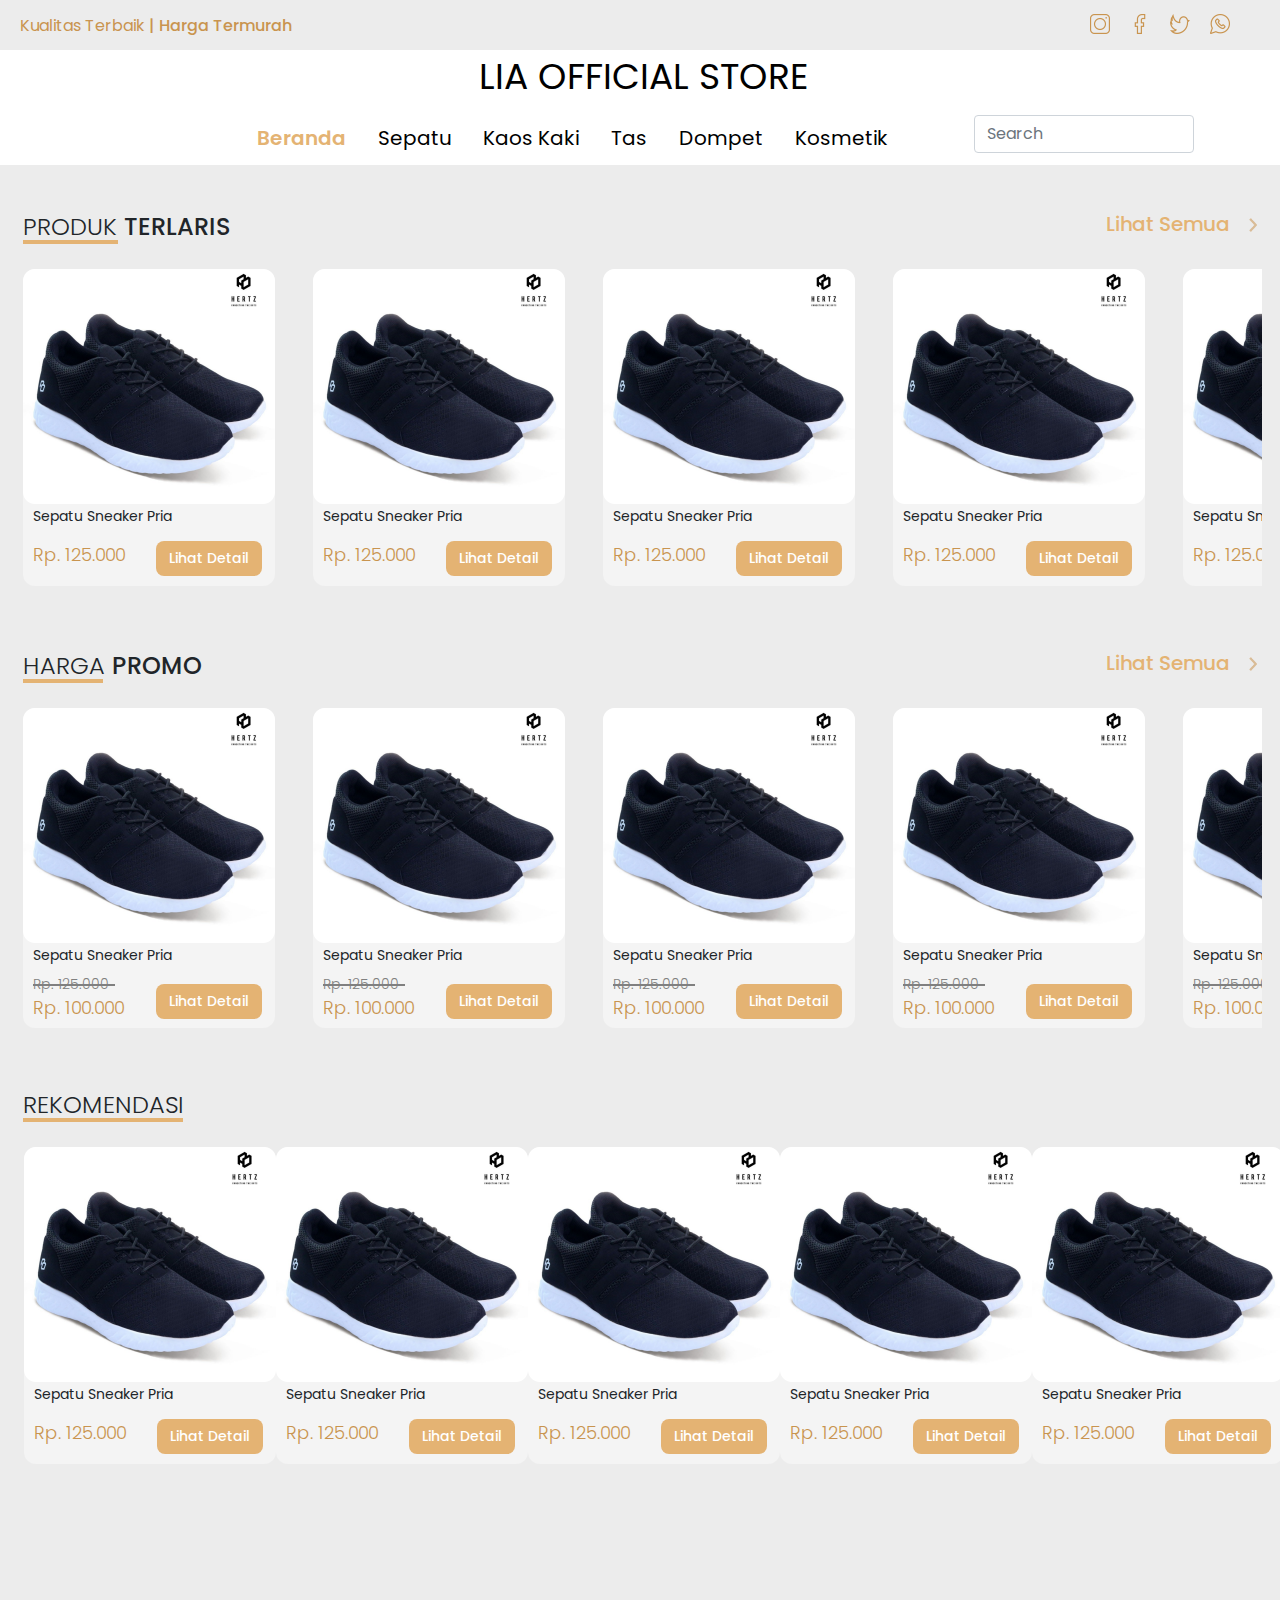
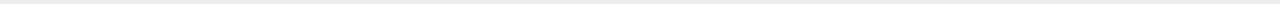
==== commit 563f198f: "selsai rekomendasi" ====
--- a/index.html
+++ b/index.html
@@ -319,6 +319,150 @@
 	</div>
   </div>
 
+  <div class="row justify-content-between judul_baris" style="margin-top: -5px;">
+    <div class="col-6">
+     	<span class="span1">REKOMENDASI </span>
+  		<span class="span2"></span>
+  		<div class="garis rekomendasi"></div>
+    </div>
+</div>
+
+<div class="wrapper website" style="margin-left: 6px;">
+	<div class="row justify-content-start">
+		<div class="item_produk col-2">
+			<div class="div1">
+				<img src="img/sepatu.png">
+				<div class="row">
+					<div class="col-md-12 div2">
+						<span class="title">Sepatu Sneaker Pria</span>
+					</div>
+					<div class="col-md-12 div3">
+						<span class="harga">Rp. 125.000</span> 
+						<a href="#" class="btn">Lihat Detail</a>
+					</div>
+				</div>
+			</div>
+		</div>
+		<div class="item_produk col-2">
+			<div class="div1">
+				<img src="img/sepatu.png">
+				<div class="row">
+					<div class="col-md-12 div2">
+						<span class="title">Sepatu Sneaker Pria</span>
+					</div>
+					<div class="col-md-12 div3">
+						<span class="harga">Rp. 125.000</span> 
+						<a href="#" class="btn">Lihat Detail</a>
+					</div>
+				</div>
+			</div>
+		</div>
+		<div class="item_produk col-2">
+			<div class="div1">
+				<img src="img/sepatu.png">
+				<div class="row">
+					<div class="col-md-12 div2">
+						<span class="title">Sepatu Sneaker Pria</span>
+					</div>
+					<div class="col-md-12 div3">
+						<span class="harga">Rp. 125.000</span> 
+						<a href="#" class="btn">Lihat Detail</a>
+					</div>
+				</div>
+			</div>
+		</div>
+		<div class="item_produk col-2">
+			<div class="div1">
+				<img src="img/sepatu.png">
+				<div class="row">
+					<div class="col-md-12 div2">
+						<span class="title">Sepatu Sneaker Pria</span>
+					</div>
+					<div class="col-md-12 div3">
+						<span class="harga">Rp. 125.000</span> 
+						<a href="#" class="btn">Lihat Detail</a>
+					</div>
+				</div>
+			</div>
+		</div>
+		<div class="item_produk col-2"">
+			<div class="div1">
+				<img src="img/sepatu.png">
+				<div class="row">
+					<div class="col-md-12 div2">
+						<span class="title">Sepatu Sneaker Pria</span>
+					</div>
+					<div class="col-md-12 div3">
+						<span class="harga">Rp. 125.000</span> 
+						<a href="#" class="btn">Lihat Detail</a>
+					</div>
+				</div>
+			</div>
+		</div>
+	</div>
+</div>
+
+<div class="wrapper mobile" style="margin-left: 6px;">
+	<div class="row justify-content-start">
+		<div class="item_produk col-6">
+			<div class="div1">
+				<img src="img/sepatu.png">
+				<div class="row">
+					<div class="col-md-12 div2">
+						<span class="title">Sepatu Sneaker Pria</span>
+					</div>
+					<div class="col-md-12 div3">
+						<span class="harga">Rp. 125.000</span> 
+						<a href="#" class="btn">Lihat Detail</a>
+					</div>
+				</div>
+			</div>
+		</div>
+		<div class="item_produk col-6">
+			<div class="div1">
+				<img src="img/sepatu.png">
+				<div class="row">
+					<div class="col-md-12 div2">
+						<span class="title">Sepatu Sneaker Pria</span>
+					</div>
+					<div class="col-md-12 div3">
+						<span class="harga">Rp. 125.000</span> 
+						<a href="#" class="btn">Lihat Detail</a>
+					</div>
+				</div>
+			</div>
+		</div>
+		<div class="item_produk col-6">
+			<div class="div1">
+				<img src="img/sepatu.png">
+				<div class="row">
+					<div class="col-md-12 div2">
+						<span class="title">Sepatu Sneaker Pria</span>
+					</div>
+					<div class="col-md-12 div3">
+						<span class="harga">Rp. 125.000</span> 
+						<a href="#" class="btn">Lihat Detail</a>
+					</div>
+				</div>
+			</div>
+		</div>
+		<div class="item_produk col-6">
+			<div class="div1">
+				<img src="img/sepatu.png">
+				<div class="row">
+					<div class="col-md-12 div2">
+						<span class="title">Sepatu Sneaker Pria</span>
+					</div>
+					<div class="col-md-12 div3">
+						<span class="harga">Rp. 125.000</span> 
+						<a href="#" class="btn">Lihat Detail</a>
+					</div>
+				</div>
+			</div>
+		</div>
+	</div>
+</div>
+
 <br><br><br><br><br>
 
 <!-- <div class="row justify-content-between" id="">
--- a/css/style.css
+++ b/css/style.css
@@ -116,6 +116,10 @@
   width: 80px;
 }
 
+.judul_baris div .garis.rekomendasi {
+  width: 160px;
+}
+
 .judul_baris div .span3 {
   font-size: 20px;
   font-weight: 500;
@@ -131,8 +135,9 @@
 }
 
 .item_produk {
-  width: 120%;
+  width: 1750px;
   margin-top: 20px;
+  margin-right: 40px;
 }
 
 .item_produk .div1 {
@@ -182,7 +187,7 @@
 }
 
 .item_promo {
-  width: 120%;
+  width: 1750px;
   margin-top: 20px;
 }
 
@@ -365,6 +370,10 @@
     width: 50px;
   }
 
+  .judul_baris div .garis.rekomendasi {
+    width: 100px;
+  }
+
   .judul_baris div .span3 {
     font-size: 12px;
     font-weight: 500;
@@ -383,6 +392,7 @@
   .item_produk {
     width: 1170px; /*325%; */
     margin-top: 20px;
+    margin-right: -22px;
   }
 
   .item_produk .div1 {
@@ -659,6 +669,7 @@
   .item_produk {
     width: 1750px; /*230%; */
     margin-top: 30px;
+    margin-right: 0px;
   }
 
   .item_produk .div1 {
@@ -838,7 +849,8 @@
 /*// Medium devices (tablets, 768px and up)*/
 @media (min-width: 801px) and (max-width: 991.98px) {
   .item_produk {
-    width: 190%;
+    width: 1750px;
     margin-top: 20px;
-  }
-}
+    margin-right: 160px;
+  }
+}
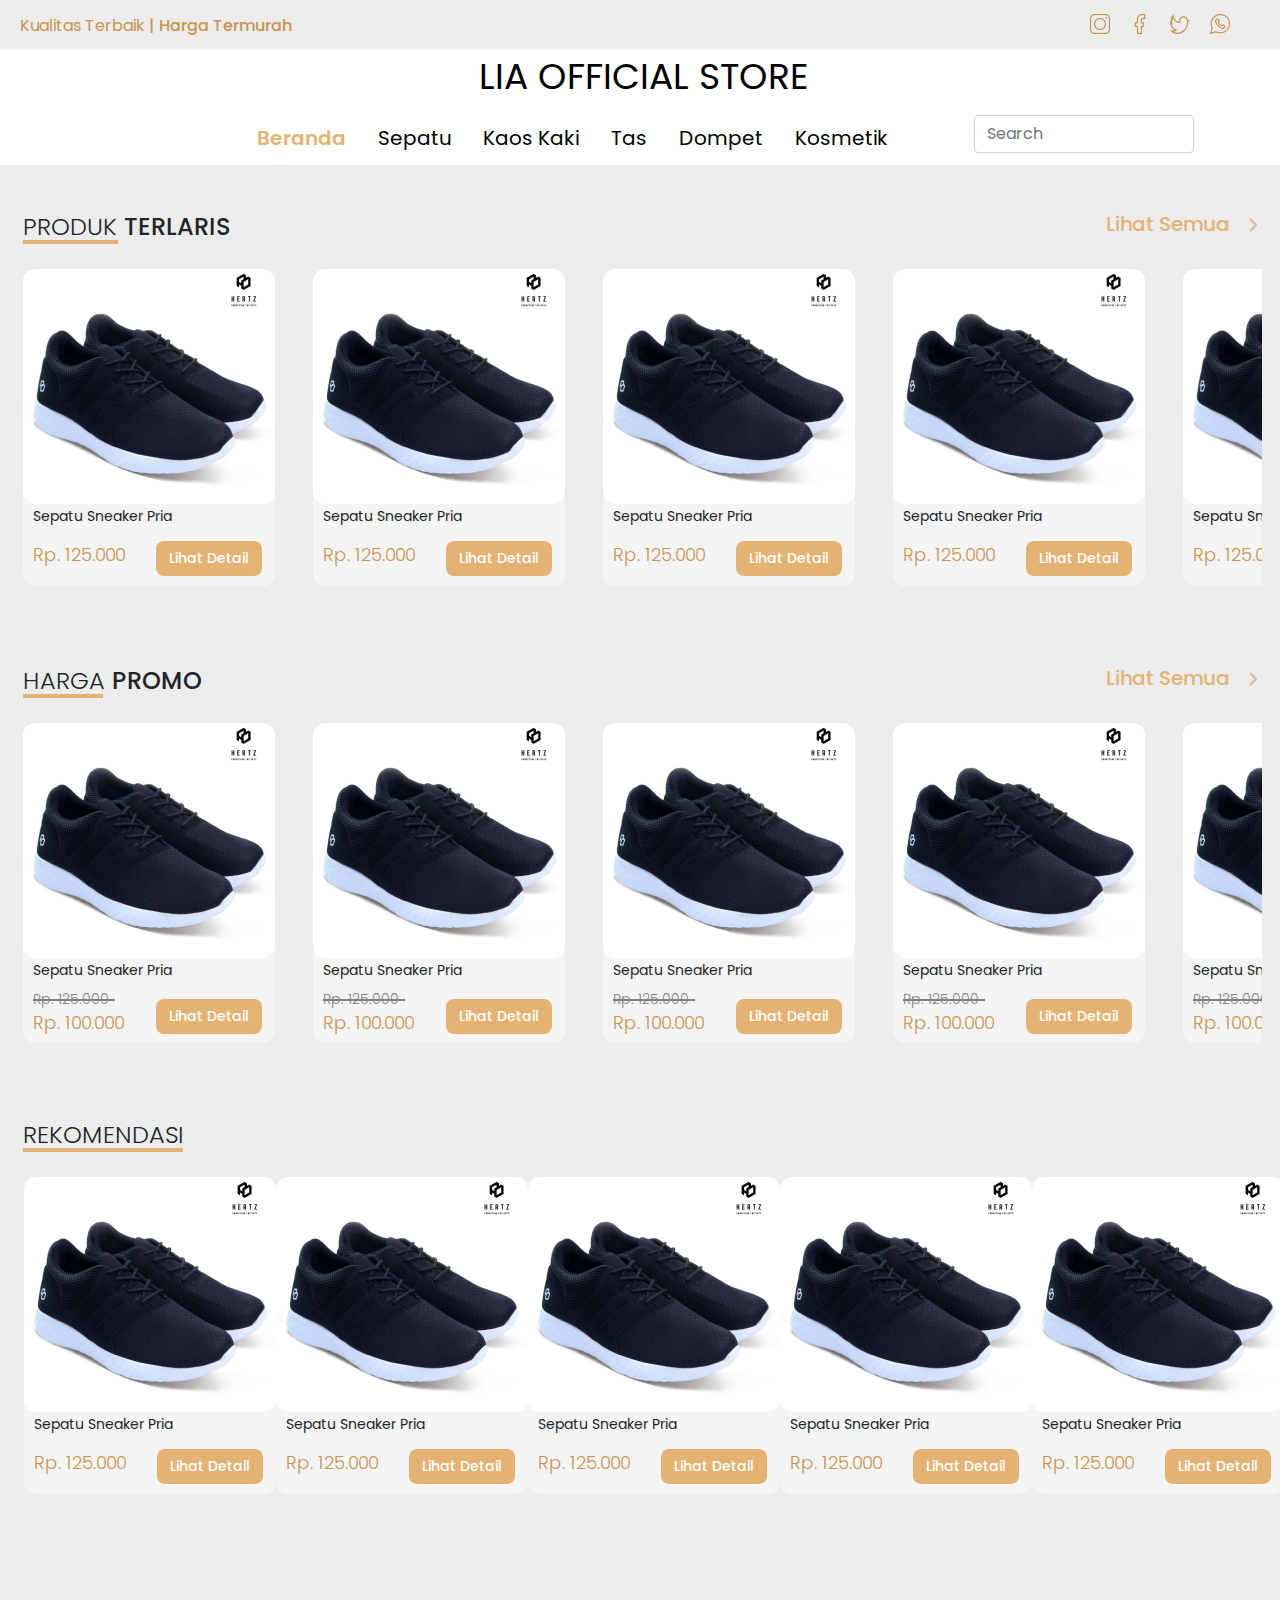
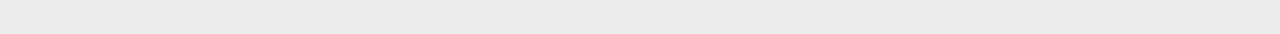
==== commit 7fb0c32e: "detail kelar deh" ====
--- a/index.html
+++ b/index.html
@@ -3,6 +3,8 @@
 <head>
 	<meta charset="UTF-8">
     <title></title>
+    <meta charset="UTF-8">
+    <meta http-equiv="X-UA-Compatible" content="IE=edge">
     <meta name="viewport" content="width=device-width, initial-scale=0.92, maximum-scale=5.0, minimum-scale=0.86, user-scalable=no" />
 </head>
 
@@ -84,7 +86,6 @@
 	  	</div>
   	</div>
 </div>
-
 
 <div class="mobile" id="bottom_navigation_bar">
 	<center>
@@ -135,6 +136,42 @@
 	  			</div>
 			    <div class="col-md-12 div3">
 			    	<span class="harga">Rp. 125.000</span> 
+			    	<a href="detail.html" class="btn">Lihat Detail</a>
+			    </div>
+			</div>
+	  	</div>
+	  	<div class="div1">
+	  		<img src="img/sepatu.png">
+	  		<div class="row">
+	  			<div class="col-md-12 div2">
+	  				<span class="title">Sepatu Sneaker Pria</span>
+	  			</div>
+			    <div class="col-md-12 div3">
+			    	<span class="harga">Rp. 125.000</span> 
+			    	<a href="detail.html" class="btn">Lihat Detail</a>
+			    </div>
+			</div>
+	  	</div>
+	  	<div class="div1">
+	  		<img src="img/sepatu.png">
+	  		<div class="row">
+	  			<div class="col-md-12 div2">
+	  				<span class="title">Sepatu Sneaker Pria</span>
+	  			</div>
+			    <div class="col-md-12 div3">
+			    	<span class="harga">Rp. 125.000</span> 
+			    	<a href="detail.html" class="btn">Lihat Detail</a>
+			    </div>
+			</div>
+	  	</div>
+	  	<div class="div1">
+	  		<img src="img/sepatu.png">
+	  		<div class="row">
+	  			<div class="col-md-12 div2">
+	  				<span class="title">Sepatu Sneaker Pria</span>
+	  			</div>
+			    <div class="col-md-12 div3">
+			    	<span class="harga">Rp. 125.000</span> 
 			    	<a href="#" class="btn">Lihat Detail</a>
 			    </div>
 			</div>
@@ -163,47 +200,11 @@
 			    </div>
 			</div>
 	  	</div>
-	  	<div class="div1">
-	  		<img src="img/sepatu.png">
-	  		<div class="row">
-	  			<div class="col-md-12 div2">
-	  				<span class="title">Sepatu Sneaker Pria</span>
-	  			</div>
-			    <div class="col-md-12 div3">
-			    	<span class="harga">Rp. 125.000</span> 
-			    	<a href="#" class="btn">Lihat Detail</a>
-			    </div>
-			</div>
-	  	</div>
-	  	<div class="div1">
-	  		<img src="img/sepatu.png">
-	  		<div class="row">
-	  			<div class="col-md-12 div2">
-	  				<span class="title">Sepatu Sneaker Pria</span>
-	  			</div>
-			    <div class="col-md-12 div3">
-			    	<span class="harga">Rp. 125.000</span> 
-			    	<a href="#" class="btn">Lihat Detail</a>
-			    </div>
-			</div>
-	  	</div>
-	  	<div class="div1">
-	  		<img src="img/sepatu.png">
-	  		<div class="row">
-	  			<div class="col-md-12 div2">
-	  				<span class="title">Sepatu Sneaker Pria</span>
-	  			</div>
-			    <div class="col-md-12 div3">
-			    	<span class="harga">Rp. 125.000</span> 
-			    	<a href="#" class="btn">Lihat Detail</a>
-			    </div>
-			</div>
-	  	</div>
   	</div>
   </div>
 </div>
 
-<div class="row justify-content-between judul_baris" style="margin-top: -5px;">
+<div class="row justify-content-between judul_baris">
     <div class="col-6">
      	<span class="span1">HARGA </span>
   		<span class="span2">PROMO</span>
@@ -319,7 +320,7 @@
 	</div>
   </div>
 
-  <div class="row justify-content-between judul_baris" style="margin-top: -5px;">
+  <div class="row justify-content-between judul_baris">
     <div class="col-6">
      	<span class="span1">REKOMENDASI </span>
   		<span class="span2"></span>
@@ -385,7 +386,7 @@
 				</div>
 			</div>
 		</div>
-		<div class="item_produk col-2"">
+		<div class="item_produk col-2">
 			<div class="div1">
 				<img src="img/sepatu.png">
 				<div class="row">
@@ -465,112 +466,6 @@
 
 <br><br><br><br><br>
 
-<!-- <div class="row justify-content-between" id="">
-    <div class="row" style="margin-left: 35px; margin-right: 0px; margin-top: 17px;width: 100%;">
-    	<div class="card" style="width:252px; margin-right: 43px; height: 317px;">
-		  <img class="card-img-top" src="..." alt="Card image cap">
-		  <div class="card-body">
-		    <h5 class="card-title">Card title</h5>
-		    <p class="card-text">Some quick example text to build on the card title and make up the bulk of the card's content.</p>
-		    <a href="#" class="btn btn-primary">Go somewhere</a>
-		  </div>
-		</div>
-		<div class="card" style="width:252px; margin-right: 43px;">
-		  <img class="card-img-top" src="..." alt="Card image cap">
-		  <div class="card-body">
-		    <h5 class="card-title">Card title</h5>
-		    <p class="card-text">Some quick example text to build on the card title and make up the bulk of the card's content.</p>
-		    <a href="#" class="btn btn-primary">Go somewhere</a>
-		  </div>
-		</div>
-		<div class="card" style="width:252px; margin-right: 43px;">
-		  <img class="card-img-top" src="..." alt="Card image cap">
-		  <div class="card-body">
-		    <h5 class="card-title">Card title</h5>
-		    <p class="card-text">Some quick example text to build on the card title and make up the bulk of the card's content.</p>
-		    <a href="#" class="btn btn-primary">Go somewhere</a>
-		  </div>
-		</div>
-		<div class="card" style="width:252px; margin-right: 43px;">
-		  <img class="card-img-top" src="..." alt="Card image cap">
-		  <div class="card-body">
-		    <h5 class="card-title">Card title</h5>
-		    <p class="card-text">Some quick example text to build on the card title and make up the bulk of the card's content.</p>
-		    <a href="#" class="btn btn-primary">Go somewhere</a>
-		  </div>
-		</div>
-		<div class="card" style="width:252px; margin-right: 43px;">
-		  <img class="card-img-top" src="..." alt="Card image cap">
-		  <div class="card-body">
-		    <h5 class="card-title">Card title</h5>
-		    <p class="card-text">Some quick example text to build on the card title and make up the bulk of the card's content.</p>
-		    <a href="#" class="btn btn-primary">Go somewhere</a>
-		  </div>
-		</div>
-    </div>
-</div> -->
-
-<!-- <div class="row justify-content-between" id="">
-    <div class="row" style="margin-left: 35px; margin-right: 20px; margin-top: 17px;width: 100%;">
-    	<div class="card" style="width:45%; margin-right: 20px; height: 317px;">
-		  <img class="card-img-top" src="..." alt="Card image cap">
-		  <div class="card-body">
-		    <h5 class="card-title">Card title</h5>
-		    <p class="card-text">Some quick example text to build on the card title and make up the bulk of the card's content.</p>
-		    <a href="#" class="btn btn-primary">Go somewhere</a>
-		  </div>
-		</div>
-		<div class="card" style="width:45%; margin-right: 20px;">
-		  <img class="card-img-top" src="..." alt="Card image cap">
-		  <div class="card-body">
-		    <h5 class="card-title">Card title</h5>
-		    <p class="card-text">Some quick example text to build on the card title and make up the bulk of the card's content.</p>
-		    <a href="#" class="btn btn-primary">Go somewhere</a>
-		  </div>
-		</div>
-    </div>
-</div> -->
-
-
-<!-- <nav class="navbar navbar-expand-lg navbar-light bg-light">
-  <button class="navbar-toggler" type="button" data-toggle="collapse" data-target="#navbarSupportedContent" aria-controls="navbarSupportedContent" aria-expanded="false" aria-label="Toggle navigation">
-    <span class="navbar-toggler-icon"></span>
-  </button>
-
-	<div class="container">
-	   	<div class="collapse navbar-collapse" id="navbarSupportedContent">
-		    <ul class="nav justify-content-center">
-			  <li class="nav-item">
-			    <a class="nav-link active" href="#">Beranda</a>
-			  </li>
-			  <li class="nav-item">
-			    <a class="nav-link" href="#">Sepatu</a>
-			  </li>
-			  <li class="nav-item">
-			    <a class="nav-link" href="#">Kaos Kaki</a>
-			  </li>
-			 <li class="nav-item">
-			    <a class="nav-link" href="#">Tas</a>
-			  </li>
-			  <li class="nav-item">
-			    <a class="nav-link" href="#">Dompet</a>
-			  </li>
-			  <li class="nav-item">
-			    <a class="nav-link" href="#">Kosmetik</a>
-			  </li>
-			</ul>
-		</div>
-		<div class="row justify-content-end">
-		    <form class="form-inline my-2 my-lg-0">
-		      <input class="form-control mr-sm-2" type="search" placeholder="Search" aria-label="Search">
-		      <button class="btn btn-outline-success my-2 my-sm-0" type="submit">Search</button>
-		    </form>
-	  	</div>
-  	</div>
-</nav> -->
-
-
-
 <script src="https://code.jquery.com/jquery-3.2.1.slim.min.js" ></script>
 <script src="https://cdnjs.cloudflare.com/ajax/libs/popper.js/1.12.9/umd/popper.min.js" ></script>
 <script src="https://maxcdn.bootstrapcdn.com/bootstrap/4.0.0/js/bootstrap.min.js" ></script>
--- a/css/style.css
+++ b/css/style.css
@@ -82,6 +82,29 @@
 #navbar form {
   margin-top: 15px;
   margin-bottom: 15px;
+}
+
+.detail_produk {
+  margin-top: 30px;
+  margin-bottom: 30px;
+  text-align: center;
+}
+
+.detail_produk div {
+  margin-top: 14px;
+  font-size: 32px;
+}
+
+.detail_produk div .span1 {
+  font-weight: 500;
+}
+
+.detail_produk div .garis {
+  border: 2px solid #e4b373;
+  margin-left: auto;
+  margin-right: auto;
+  margin-top: -5px;
+  width: 235px;
 }
 
 .judul_baris {
@@ -152,6 +175,7 @@
 .item_produk img {
   width: 252px;
   height: 235px;
+  border-radius: 12px;
 }
 
 .item_produk .div2 {
@@ -203,6 +227,7 @@
 .item_promo img {
   width: 252px;
   height: 235px;
+  border-radius: 12px;
 }
 
 .item_promo .div2 {
@@ -288,6 +313,105 @@
   vertical-align: top;
 }
 
+#detail {
+	width: 98%;
+}
+
+#detail .divImage{
+	margin-right: -1%;
+}
+
+#detail .divImage img{
+	width: 100%; 
+	min-height: 500px; 
+	margin-left: 60px;
+	border-radius: 12px;
+}
+
+#detail .divDetail{
+	background-color: #e4b373; 
+	border-radius: 12px; 
+	padding-left: 40px; 
+	padding-top: 22px; 
+}
+
+#detail .title{
+	font-size: 24px; 
+	font-weight: 500;
+}
+
+#detail .diskon{
+	margin-left: -14px; 
+	margin-top: 12px;
+}
+
+#detail .diskon span{
+	font-size: 20px; 
+	font-weight: 300; 
+	color: #808080;
+}
+
+#detail .diskon hr{
+	border: 1px solid #808080;
+	width: 105px;
+	margin-left: 0px;
+	margin-top: -15px;
+}
+
+#detail .harga{
+	margin-left: -14px; 
+	margin-top: 7px;
+}
+
+#detail .harga span{
+	font-size: 30px; 
+	font-weight: 300; 
+	color: #FFFFFF;
+}
+
+#detail .ukuran{
+	
+	margin-top: 12px; 
+	text-align: center;
+}
+
+#detail .ukuran span{
+	font-size: 20px; 
+	font-weight: 400;
+}
+
+#detail .pesan{
+	margin-top: 10px; 
+	text-align: center;
+}
+
+#detail .pesan span{
+	font-size: 20px; 
+	font-weight: 400;
+}
+
+#detail .title_desk{
+	margin-left: -14px; 
+	margin-top: 12px;
+}
+
+#detail .title_desk span{
+	font-size: 20px; 
+	font-weight: 400;
+}
+
+#detail .deskripsi{
+	margin-left: -14px; 
+	margin-top: 12px; 
+	margin-bottom: 10px;
+	text-align: justify;
+}
+
+#detail .deskripsi span{
+	font-size: 14px; 
+	font-weight: 400;
+}
+
 /* TODO POTRAIT PHONES */
 @media (max-width: 575.98px) {
   .website {
@@ -360,6 +484,10 @@
     border: 2px solid #e4b373;
     margin-left: 20px;
     margin-top: 1px;
+  }
+
+  .judul_baris div .garis.detail {
+    width: 110px;
   }
 
   .judul_baris div .garis.produk {
@@ -540,6 +668,7 @@
     width: 300px;
     height: 60px;
     border-radius: 12px;
+    border: 2px solid  #ececec;
   }
 
   #bottom_navigation_bar2 a {
@@ -567,11 +696,118 @@
     color: #e4b373;
     font-weight: 500;
   }
+
+   .detail_produk_mobile {
+	  background-color: white; 
+	  height: 70px; 
+	  margin-top: -30px;
+	}
+
+   .detail_produk_mobile .judul_baris {
+	  margin-left: 10px;
+	}
+
+   .detail_produk_mobile .judul_baris .divImage {
+	  margin-top: 20px;
+	}
+   .detail_produk_mobile img {
+	  width: 9.26px; 
+	  height: 15.5px;
+	}
+
+	#detail_mobile {
+		margin-left: 15px; 
+		width: 92.7%; 
+		min-height: 449px; 
+		background-color: #e4b373;
+		margin-top: -30px; 
+		border-top-right-radius:  30px; 
+		border-top-left-radius : 30px;
+		border-bottom-right-radius:  12px; 
+		border-bottom-left-radius : 12px;
+		padding-top: 22px;
+	}
+
+	#detail_mobile .title{
+		margin-left: 10px; 
+		font-size: 18px; 
+		font-weight: 500;
+	}
+
+	#detail_mobile .diskon{
+		margin-top: 21px; 
+		margin-right: -20px;
+	}
+
+	#detail_mobile .diskon span{
+		font-size: 18px; 
+		font-weight: 300; 
+		color: #808080;
+	}
+
+	#detail_mobile .diskon hr{
+		margin-top: -15px; 
+		border: 2px solid #808080; 
+		width: 95px; 
+		margin-left: 0px;
+	}
+
+	#detail_mobile .harga{
+		margin-top: 16px;
+		font-size: 24px; 
+		font-weight: 300; 
+		color: #FFFFFF
+	}
+
+	#detail_mobile .harga span{
+		font-size: 30px; 
+		font-weight: 300; 
+		color: #FFFFFF;
+	}
+
+	#detail_mobile .ukuran{
+		font-size: 14px;
+		font-weight: 400;
+	}
+
+	#detail_mobile .ukuran span{
+		font-size: 17px; 
+		font-weight: 400;
+	}
+
+	#detail_mobile .pesan{
+		font-size: 14px; 
+		font-weight: 400;
+	}
+
+	#detail_mobile .pesan span{
+		font-size: 17px; 
+		font-weight: 400;
+	}
+
+	#detail_mobile .title_desk{
+		margin-top: 20px;
+	}
+
+	#detail_mobile .title_desk span{
+		font-size: 17px; 
+		font-weight: 400;
+	}
+
+	#detail_mobile .deskripsi{
+		margin-bottom: 10px;
+		text-align: justify;
+	}
+
+	#detail_mobile .deskripsi span{
+		font-size: 14px; 
+		font-weight: 400;
+	}
 }
 
 /* TODO LANDSCAPE PHONES */
 /*// Small devices (landscape phones, 576px and up)*/
-@media (min-width: 576px) and (max-width: 800px) {
+@media (min-width: 580px) and (max-width: 800px) {
   .website {
     display: none;
   }
@@ -642,6 +878,10 @@
     margin-left: 20px;
     margin-top: 1px;
   }
+
+  .judul_baris div .garis.detail {
+    width: 145px;
+  }	
 
   .judul_baris div .garis.produk {
     width: 78px;
@@ -844,6 +1084,114 @@
     color: #e4b373;
     font-weight: 500;
   }
+
+  .detail_produk_mobile {
+	  background-color: white; 
+	  height: 70px; 
+	  margin-top: -30px;
+	}
+
+   .detail_produk_mobile .judul_baris {
+	  margin-left: 10px;
+	}
+
+   .detail_produk_mobile .judul_baris .divImage {
+	  margin-top: 20px;
+	  margin-right: 60px;
+	}
+   .detail_produk_mobile img {
+	  width: 9.26px; 
+	  height: 15.5px;
+	}
+
+	#detail_mobile {
+		margin-left: 15px; 
+		width: 96.2%; 
+		min-height: 449px; 
+		background-color: #e4b373;
+		margin-top: -30px; 
+		border-top-right-radius:  30px; 
+		border-top-left-radius : 30px;
+		border-bottom-right-radius:  12px; 
+		border-bottom-left-radius : 12px;
+		padding-top: 22px;
+	}
+
+	#detail_mobile .title{
+		margin-left: 10px; 
+		font-size: 24px; 
+		font-weight: 500;
+	}
+
+	#detail_mobile .diskon{
+		margin-top: 21px; 
+		margin-right: -20px;
+	}
+
+	#detail_mobile .diskon span{
+		font-size: 20px; 
+		font-weight: 300; 
+		color: #808080;
+	}
+
+	#detail_mobile .diskon hr{
+		margin-top: -15px; 
+		border: 2px solid #808080; 
+		width: 95px; 
+		margin-left: 0px;
+	}
+
+	#detail_mobile .harga{
+		margin-top: 16px;
+		font-size: 26px; 
+		font-weight: 300; 
+		color: #FFFFFF
+	}
+
+	#detail_mobile .harga span{
+		font-size: 30px; 
+		font-weight: 300; 
+		color: #FFFFFF;
+	}
+
+	#detail_mobile .ukuran{
+		font-size: 14px;
+		font-weight: 400;
+	}
+
+	#detail_mobile .ukuran span{
+		font-size: 17px; 
+		font-weight: 400;
+	}
+
+	#detail_mobile .pesan{
+		font-size: 14px; 
+		font-weight: 400;
+	}
+
+	#detail_mobile .pesan span{
+		font-size: 17px; 
+		font-weight: 400;
+	}
+
+	#detail_mobile .title_desk{
+		margin-top: 20px;
+	}
+
+	#detail_mobile .title_desk span{
+		font-size: 17px; 
+		font-weight: 400;
+	}
+
+	#detail_mobile .deskripsi{
+		margin-bottom: 10px;
+		text-align: justify;
+	}
+
+	#detail_mobile .deskripsi span{
+		font-size: 14px; 
+		font-weight: 400;
+	}
 }
 
 /*// Medium devices (tablets, 768px and up)*/
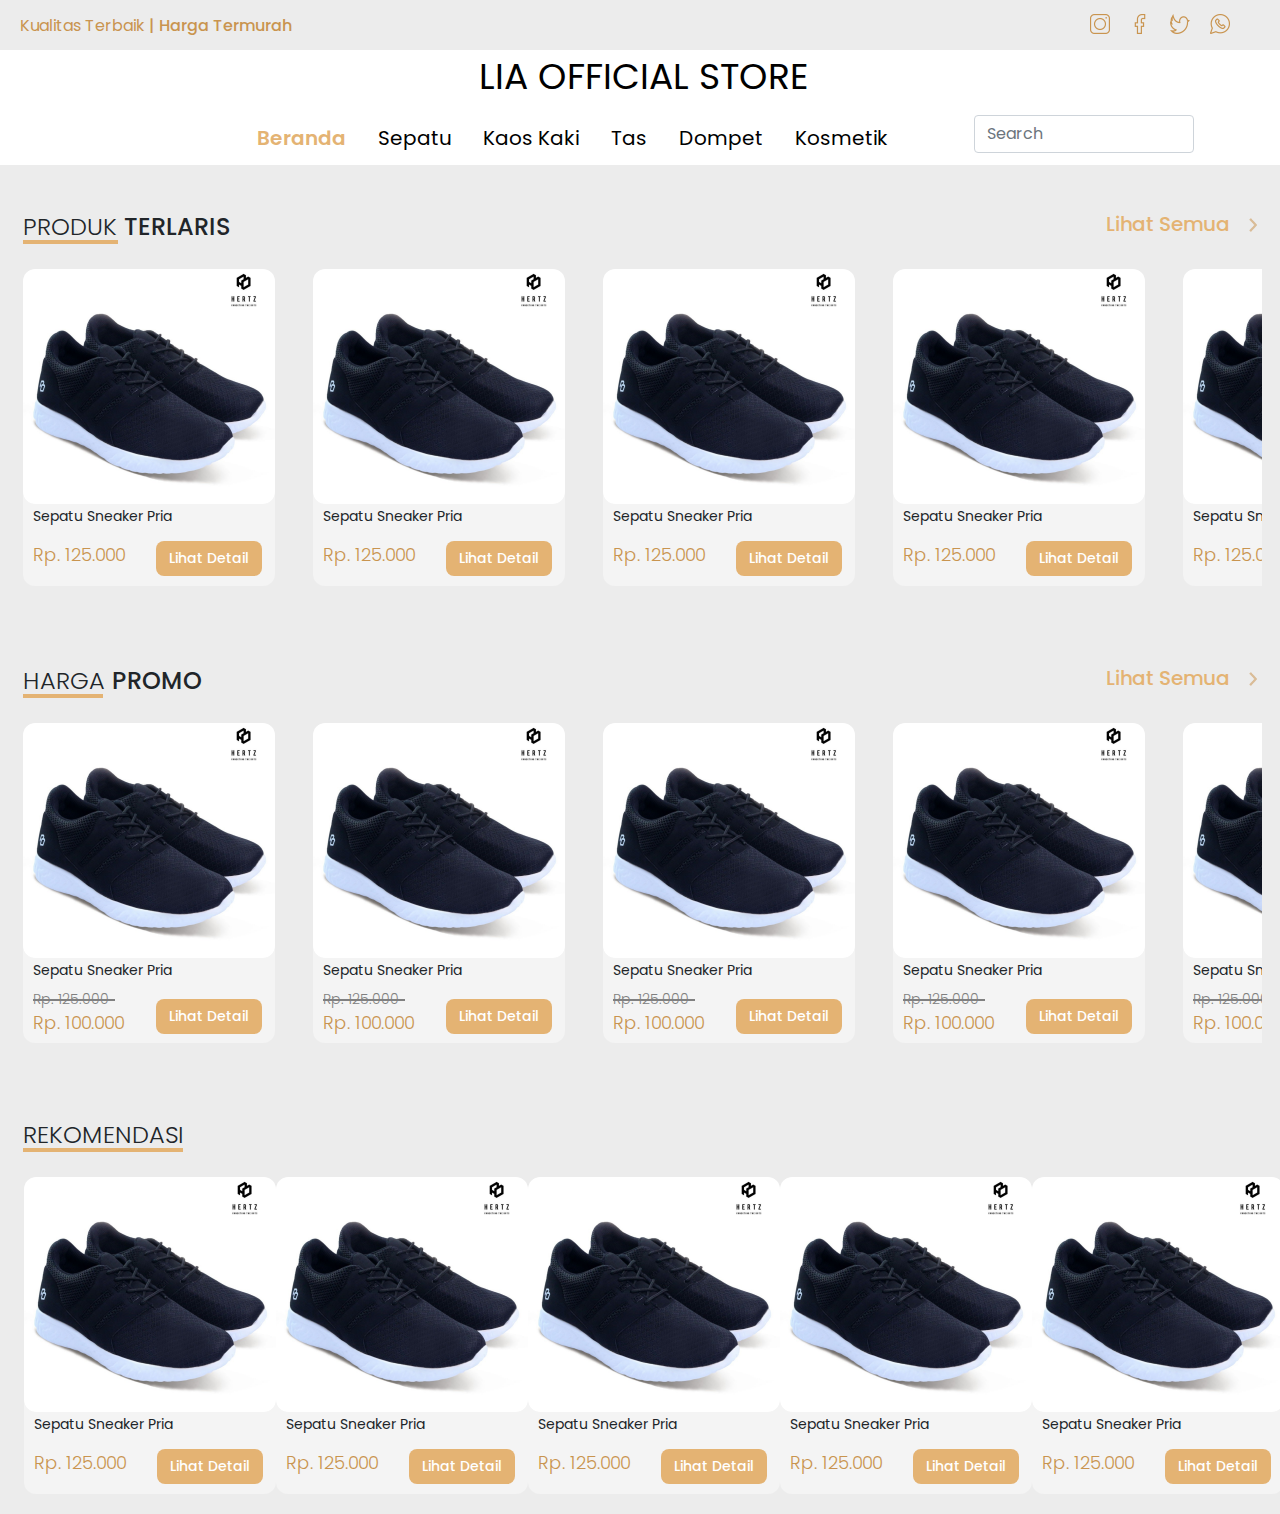
==== commit e8693566: "benerin lagi" ====
--- a/index.html
+++ b/index.html
@@ -8,7 +8,8 @@
     <meta name="viewport" content="width=device-width, initial-scale=0.92, maximum-scale=5.0, minimum-scale=0.86, user-scalable=no" />
 </head>
 
-<link rel="stylesheet" href="https://maxcdn.bootstrapcdn.com/bootstrap/4.0.0/css/bootstrap.min.css" >
+<!-- <link rel="stylesheet" href="https://maxcdn.bootstrapcdn.com/bootstrap/4.0.0/css/bootstrap.min.css" > -->
+<link rel="stylesheet" href="css/bootstrap.css" >
 <link rel="stylesheet" href="css/style.css" >
 
 <body>
@@ -60,7 +61,7 @@
 	<div class="col-md-2">
 		<div class="row justify-content-end">
 			<form>
-		      <input class="form-control" type="search" placeholder="Search" aria-label="Search">
+		      <input class="form-control" type="search" placeholder="Search" aria-label="Search" id="cariData">
 		      <!-- <button class="btn btn-outline-success my-2 my-sm-0" type="submit">Search</button> -->
 		    </form>
 	    </div>
@@ -91,19 +92,19 @@
 	<center>
 	  	<div id="bottom_navigation_bar2" class="row align-items-center">
 		  	<div class="col-4">
-		  		<a href="" type="button" class="active" data-toggle="modal" data-target="#sub_master">
+		  		<a href="" class="active">
 		          <img src="img/home2.png"> <br>
 		          <label>Beranda</label>
 		        </a>
 		  	</div>
 		  	<div class="col-4">
-		  		<a href="" type="button" data-toggle="modal" data-target="#sub_master">
+		  		<a href="" type="button" data-toggle="modal" data-target="#pencarian">
 		          <img src="img/search.png"> <br>
 		          <label>Pencarian</label>
 		        </a>
 		  	</div>
 		  	<div class="col-4">
-		  		<a href="" type="button" data-toggle="modal" data-target="#sub_master">
+		  		<a href="" type="button" data-toggle="modal" data-target="#sub_menu">
 		          <img src="img/menu.png"> <br>
 		          <label>Menu</label>
 		        </a>
@@ -464,6 +465,100 @@
 	</div>
 </div>
 
+<!-- Modal -->
+<!-- <div class="modal fade" id="pencarian" tabindex="-1" role="dialog" aria-labelledby="ModalCari" aria-hidden="true">
+	<div class="modal-dialog" role="document">
+	  <div class="modal-content">
+		<div class="modal-header">
+		  <button type="button" class="close" data-dismiss="modal" aria-label="Close">
+			<span aria-hidden="true">&times;</span>
+		  </button>
+		</div>
+		<div class="modal-body">
+			<ul class="list-group">
+				<li class="list-group-item active" style="margin-bottom: 10px;">
+					<input type="text" id="cariData">
+				</li>	
+			</ul>
+		</div>
+		<div class="modal-footer">
+		  <button type="button" class="btn btn-secondary" data-dismiss="modal">Close</button>
+	  </div>
+	</div>
+</div> -->
+
+<div class="modal fade" id="pencarian" tabindex="-1" role="dialog" aria-labelledby="myModalLabel" aria-hidden="true">
+	<div class="modal-dialog">
+	  <div class="modal-content">
+		<div class="modal-header">
+			<button type="button" class="close" data-dismiss="modal" aria-label="Close">
+				<span aria-hidden="true">&times;</span>
+			</button>
+		</div>
+		<div class="modal-body">
+			<fieldset>
+				<div class="input-group">
+					<input type="text" class="form-control" autocomplete="off" id="cariData" placeholder="Isi pencarian...">
+					<div class="input-group-append">
+						<span class="input-group-btn" id="button-addon2">
+							<button  id="cari" class="btn btn-default" title="Cari Data">Cari</button>
+						</span>
+					</div>
+				</div>
+			</fieldset>
+		</div>
+		<div class="modal-footer">
+			
+		</div>
+	  </div>
+	</div>
+  </div>
+
+<!-- Modal -->
+<div class="modal fade" id="sub_menu" tabindex="-1" role="dialog" aria-labelledby="ModalMenu" aria-hidden="true">
+	<div class="modal-dialog" role="document">
+	  <div class="modal-content">
+		<div class="modal-header">
+		  <h5 class="modal-title" id="exampleModalLabel">Menu</h5>
+		  <button type="button" class="close" data-dismiss="modal" aria-label="Close">
+			<span aria-hidden="true">&times;</span>
+		  </button>
+		</div>
+		<div class="modal-body">
+			<ul class="list-group">
+				<a href="" role="menuitem" tabindex="-1" >
+				  <li class="list-group-item active" style="margin-bottom: 10px;">
+					Sepatu
+				  </li>
+				</a>
+				<a href="" role="menuitem" tabindex="-1" >
+				  <li class="list-group-item" style="margin-bottom: 10px;">
+					Kaos Kaki
+				  </li>
+				</a>
+				<a href="" role="menuitem" tabindex="-1" >
+				  <li class="list-group-item" style="margin-bottom: 10px;">
+					Tas
+				  </li>
+				</a>
+				<a href="" role="menuitem" tabindex="-1" >
+				  <li class="list-group-item" style="margin-bottom: 10px;">
+					Dompet
+				  </li>
+				</a>
+				<a href="" role="menuitem" tabindex="-1" >
+					<li class="list-group-item" style="margin-bottom: 10px;">
+					  Kosmetik
+					</li>
+				  </a>
+			</ul>
+		</div>
+		<div class="modal-footer">
+		  <button type="button" class="btn btn-secondary" data-dismiss="modal">Tutup</button>
+	  </div>
+	</div>
+</div>
+
 <br><br><br><br><br>
 
 <script src="https://code.jquery.com/jquery-3.2.1.slim.min.js" ></script>
--- a/css/style.css
+++ b/css/style.css
@@ -4,6 +4,34 @@
 body {
   background-color: #ececec;
   font-family: Poppins;
+}
+
+.carousel-indicators li {
+  background-color: #ececec;
+}
+
+.carousel-indicators .active {
+  background-color: #e4b373;
+}
+
+.carousel-control-prev-icon,
+.carousel-control-next-icon {
+  height: 100px;
+  width: 100px;
+  background-size: 100%, 100%;
+  background-image: none;
+}
+
+.carousel-control-next-icon:after {
+  content: ">";
+  font-size: 55px;
+  color: #e4b373;
+}
+
+.carousel-control-prev-icon:after {
+  content: "<";
+  font-size: 55px;
+  color: #e4b373;
 }
 
 .mobile {
@@ -314,102 +342,102 @@
 }
 
 #detail {
-	width: 98%;
-}
-
-#detail .divImage{
-	margin-right: -1%;
-}
-
-#detail .divImage img{
-	width: 100%; 
-	min-height: 500px; 
-	margin-left: 60px;
-	border-radius: 12px;
-}
-
-#detail .divDetail{
-	background-color: #e4b373; 
-	border-radius: 12px; 
-	padding-left: 40px; 
-	padding-top: 22px; 
-}
-
-#detail .title{
-	font-size: 24px; 
-	font-weight: 500;
-}
-
-#detail .diskon{
-	margin-left: -14px; 
-	margin-top: 12px;
-}
-
-#detail .diskon span{
-	font-size: 20px; 
-	font-weight: 300; 
-	color: #808080;
-}
-
-#detail .diskon hr{
-	border: 1px solid #808080;
-	width: 105px;
-	margin-left: 0px;
-	margin-top: -15px;
-}
-
-#detail .harga{
-	margin-left: -14px; 
-	margin-top: 7px;
-}
-
-#detail .harga span{
-	font-size: 30px; 
-	font-weight: 300; 
-	color: #FFFFFF;
-}
-
-#detail .ukuran{
-	
-	margin-top: 12px; 
-	text-align: center;
-}
-
-#detail .ukuran span{
-	font-size: 20px; 
-	font-weight: 400;
-}
-
-#detail .pesan{
-	margin-top: 10px; 
-	text-align: center;
-}
-
-#detail .pesan span{
-	font-size: 20px; 
-	font-weight: 400;
-}
-
-#detail .title_desk{
-	margin-left: -14px; 
-	margin-top: 12px;
-}
-
-#detail .title_desk span{
-	font-size: 20px; 
-	font-weight: 400;
-}
-
-#detail .deskripsi{
-	margin-left: -14px; 
-	margin-top: 12px; 
-	margin-bottom: 10px;
-	text-align: justify;
-}
-
-#detail .deskripsi span{
-	font-size: 14px; 
-	font-weight: 400;
+  width: 98%;
+}
+
+#detail .divImage {
+  margin-right: -1%;
+  margin-left: -40px;
+  margin-right: 15px;
+}
+
+#detail .divImage img {
+  width: 100%;
+  height: 550px;
+  border-radius: 12px;
+}
+
+#detail .divDetail {
+  background-color: #e4b373;
+  border-radius: 12px;
+  padding-left: 40px;
+  padding-top: 22px;
+}
+
+#detail .title {
+  font-size: 24px;
+  font-weight: 500;
+}
+
+#detail .diskon {
+  margin-left: -14px;
+  margin-top: 12px;
+}
+
+#detail .diskon span {
+  font-size: 20px;
+  font-weight: 300;
+  color: #808080;
+}
+
+#detail .diskon hr {
+  border: 1px solid #808080;
+  width: 105px;
+  margin-left: 0px;
+  margin-top: -15px;
+}
+
+#detail .harga {
+  margin-left: -14px;
+  margin-top: 7px;
+}
+
+#detail .harga span {
+  font-size: 30px;
+  font-weight: 300;
+  color: #ffffff;
+}
+
+#detail .ukuran {
+  margin-top: 12px;
+  text-align: center;
+}
+
+#detail .ukuran span {
+  font-size: 20px;
+  font-weight: 400;
+}
+
+#detail .pesan {
+  margin-top: 10px;
+  text-align: center;
+}
+
+#detail .pesan span {
+  font-size: 20px;
+  font-weight: 400;
+}
+
+#detail .title_desk {
+  margin-left: -14px;
+  margin-top: 12px;
+}
+
+#detail .title_desk span {
+  font-size: 20px;
+  font-weight: 400;
+}
+
+#detail .deskripsi {
+  margin-left: -14px;
+  margin-top: 12px;
+  margin-bottom: 10px;
+  text-align: justify;
+}
+
+#detail .deskripsi span {
+  font-size: 14px;
+  font-weight: 400;
 }
 
 /* TODO POTRAIT PHONES */
@@ -668,7 +696,7 @@
     width: 300px;
     height: 60px;
     border-radius: 12px;
-    border: 2px solid  #ececec;
+    border: 2px solid #ececec;
   }
 
   #bottom_navigation_bar2 a {
@@ -697,112 +725,128 @@
     font-weight: 500;
   }
 
-   .detail_produk_mobile {
-	  background-color: white; 
-	  height: 70px; 
-	  margin-top: -30px;
-	}
-
-   .detail_produk_mobile .judul_baris {
-	  margin-left: 10px;
-	}
-
-   .detail_produk_mobile .judul_baris .divImage {
-	  margin-top: 20px;
-	}
-   .detail_produk_mobile img {
-	  width: 9.26px; 
-	  height: 15.5px;
-	}
-
-	#detail_mobile {
-		margin-left: 15px; 
-		width: 92.7%; 
-		min-height: 449px; 
-		background-color: #e4b373;
-		margin-top: -30px; 
-		border-top-right-radius:  30px; 
-		border-top-left-radius : 30px;
-		border-bottom-right-radius:  12px; 
-		border-bottom-left-radius : 12px;
-		padding-top: 22px;
-	}
-
-	#detail_mobile .title{
-		margin-left: 10px; 
-		font-size: 18px; 
-		font-weight: 500;
-	}
-
-	#detail_mobile .diskon{
-		margin-top: 21px; 
-		margin-right: -20px;
-	}
-
-	#detail_mobile .diskon span{
-		font-size: 18px; 
-		font-weight: 300; 
-		color: #808080;
-	}
-
-	#detail_mobile .diskon hr{
-		margin-top: -15px; 
-		border: 2px solid #808080; 
-		width: 95px; 
-		margin-left: 0px;
-	}
-
-	#detail_mobile .harga{
-		margin-top: 16px;
-		font-size: 24px; 
-		font-weight: 300; 
-		color: #FFFFFF
-	}
-
-	#detail_mobile .harga span{
-		font-size: 30px; 
-		font-weight: 300; 
-		color: #FFFFFF;
-	}
-
-	#detail_mobile .ukuran{
-		font-size: 14px;
-		font-weight: 400;
-	}
-
-	#detail_mobile .ukuran span{
-		font-size: 17px; 
-		font-weight: 400;
-	}
-
-	#detail_mobile .pesan{
-		font-size: 14px; 
-		font-weight: 400;
-	}
-
-	#detail_mobile .pesan span{
-		font-size: 17px; 
-		font-weight: 400;
-	}
-
-	#detail_mobile .title_desk{
-		margin-top: 20px;
-	}
-
-	#detail_mobile .title_desk span{
-		font-size: 17px; 
-		font-weight: 400;
-	}
-
-	#detail_mobile .deskripsi{
-		margin-bottom: 10px;
-		text-align: justify;
-	}
-
-	#detail_mobile .deskripsi span{
-		font-size: 14px; 
-		font-weight: 400;
-	}
+  .detail_produk_mobile {
+    background-color: white;
+    height: 70px;
+    margin-top: -30px;
+  }
+
+  .detail_produk_mobile .judul_baris {
+    margin-left: 10px;
+  }
+
+  .detail_produk_mobile .judul_baris .divImage {
+    margin-top: 20px;
+  }
+  .detail_produk_mobile img {
+    width: 9.26px;
+    height: 15.5px;
+  }
+
+  #detail_mobile {
+    margin-left: 15px;
+    width: 92.9%;
+    min-height: 449px;
+    background-color: #e4b373;
+    margin-top: -30px;
+    border-top-right-radius: 30px;
+    border-top-left-radius: 30px;
+    border-bottom-right-radius: 12px;
+    border-bottom-left-radius: 12px;
+    padding-top: 22px;
+  }
+
+  #detail_mobile .title {
+    margin-left: 10px;
+    font-size: 18px;
+    font-weight: 500;
+  }
+
+  #detail_mobile .diskon {
+    margin-top: 21px;
+    margin-right: -20px;
+  }
+
+  #detail_mobile .diskon span {
+    font-size: 18px;
+    font-weight: 300;
+    color: #808080;
+  }
+
+  #detail_mobile .diskon hr {
+    margin-top: -15px;
+    border: 2px solid #808080;
+    width: 95px;
+    margin-left: 0px;
+  }
+
+  #detail_mobile .harga {
+    margin-top: 16px;
+    font-size: 24px;
+    font-weight: 300;
+    color: #ffffff;
+  }
+
+  #detail_mobile .harga span {
+    font-size: 30px;
+    font-weight: 300;
+    color: #ffffff;
+  }
+
+  #detail_mobile .ukuran {
+    font-size: 14px;
+    font-weight: 400;
+  }
+
+  #detail_mobile .ukuran span {
+    font-size: 17px;
+    font-weight: 400;
+  }
+
+  #detail_mobile .pesan {
+    font-size: 14px;
+    font-weight: 400;
+  }
+
+  #detail_mobile .pesan span {
+    font-size: 17px;
+    font-weight: 400;
+  }
+
+  #detail_mobile .title_desk {
+    margin-top: 20px;
+    margin-left: 5px;
+    margin-right: 5px;
+  }
+
+  #detail_mobile .title_desk span {
+    font-size: 17px;
+    font-weight: 400;
+  }
+
+  #detail_mobile .deskripsi {
+    margin-bottom: 10px;
+    margin-left: 5px;
+    margin-right: 5px;
+    text-align: justify;
+  }
+
+  #detail_mobile .deskripsi span {
+    font-size: 14px;
+    font-weight: 400;
+  }
+
+  div.modal-body li {
+    color: #000000;
+    font-weight: 500;
+  }
+
+  div.modal-body li.active {
+    color: #e4b373;
+    font-weight: 500;
+    background-color: #fff;
+    border-color: darkgray;
+  }
 }
 
 /* TODO LANDSCAPE PHONES */
@@ -881,7 +925,7 @@
 
   .judul_baris div .garis.detail {
     width: 145px;
-  }	
+  }
 
   .judul_baris div .garis.produk {
     width: 78px;
@@ -1086,112 +1130,128 @@
   }
 
   .detail_produk_mobile {
-	  background-color: white; 
-	  height: 70px; 
-	  margin-top: -30px;
-	}
-
-   .detail_produk_mobile .judul_baris {
-	  margin-left: 10px;
-	}
-
-   .detail_produk_mobile .judul_baris .divImage {
-	  margin-top: 20px;
-	  margin-right: 60px;
-	}
-   .detail_produk_mobile img {
-	  width: 9.26px; 
-	  height: 15.5px;
-	}
-
-	#detail_mobile {
-		margin-left: 15px; 
-		width: 96.2%; 
-		min-height: 449px; 
-		background-color: #e4b373;
-		margin-top: -30px; 
-		border-top-right-radius:  30px; 
-		border-top-left-radius : 30px;
-		border-bottom-right-radius:  12px; 
-		border-bottom-left-radius : 12px;
-		padding-top: 22px;
-	}
-
-	#detail_mobile .title{
-		margin-left: 10px; 
-		font-size: 24px; 
-		font-weight: 500;
-	}
-
-	#detail_mobile .diskon{
-		margin-top: 21px; 
-		margin-right: -20px;
-	}
-
-	#detail_mobile .diskon span{
-		font-size: 20px; 
-		font-weight: 300; 
-		color: #808080;
-	}
-
-	#detail_mobile .diskon hr{
-		margin-top: -15px; 
-		border: 2px solid #808080; 
-		width: 95px; 
-		margin-left: 0px;
-	}
-
-	#detail_mobile .harga{
-		margin-top: 16px;
-		font-size: 26px; 
-		font-weight: 300; 
-		color: #FFFFFF
-	}
-
-	#detail_mobile .harga span{
-		font-size: 30px; 
-		font-weight: 300; 
-		color: #FFFFFF;
-	}
-
-	#detail_mobile .ukuran{
-		font-size: 14px;
-		font-weight: 400;
-	}
-
-	#detail_mobile .ukuran span{
-		font-size: 17px; 
-		font-weight: 400;
-	}
-
-	#detail_mobile .pesan{
-		font-size: 14px; 
-		font-weight: 400;
-	}
-
-	#detail_mobile .pesan span{
-		font-size: 17px; 
-		font-weight: 400;
-	}
-
-	#detail_mobile .title_desk{
-		margin-top: 20px;
-	}
-
-	#detail_mobile .title_desk span{
-		font-size: 17px; 
-		font-weight: 400;
-	}
-
-	#detail_mobile .deskripsi{
-		margin-bottom: 10px;
-		text-align: justify;
-	}
-
-	#detail_mobile .deskripsi span{
-		font-size: 14px; 
-		font-weight: 400;
-	}
+    background-color: white;
+    height: 70px;
+    margin-top: -30px;
+  }
+
+  .detail_produk_mobile .judul_baris {
+    margin-left: 10px;
+  }
+
+  .detail_produk_mobile .judul_baris .divImage {
+    margin-top: 20px;
+    margin-right: 60px;
+  }
+  .detail_produk_mobile img {
+    width: 9.26px;
+    height: 15.5px;
+  }
+
+  #detail_mobile {
+    margin-left: 15px;
+    width: 96.2%;
+    min-height: 449px;
+    background-color: #e4b373;
+    margin-top: -30px;
+    border-top-right-radius: 30px;
+    border-top-left-radius: 30px;
+    border-bottom-right-radius: 12px;
+    border-bottom-left-radius: 12px;
+    padding-top: 22px;
+  }
+
+  #detail_mobile .title {
+    margin-left: 10px;
+    font-size: 24px;
+    font-weight: 500;
+  }
+
+  #detail_mobile .diskon {
+    margin-top: 21px;
+    margin-right: -20px;
+  }
+
+  #detail_mobile .diskon span {
+    font-size: 20px;
+    font-weight: 300;
+    color: #808080;
+  }
+
+  #detail_mobile .diskon hr {
+    margin-top: -15px;
+    border: 2px solid #808080;
+    width: 95px;
+    margin-left: 0px;
+  }
+
+  #detail_mobile .harga {
+    margin-top: 16px;
+    font-size: 26px;
+    font-weight: 300;
+    color: #ffffff;
+  }
+
+  #detail_mobile .harga span {
+    font-size: 30px;
+    font-weight: 300;
+    color: #ffffff;
+  }
+
+  #detail_mobile .ukuran {
+    font-size: 14px;
+    font-weight: 400;
+  }
+
+  #detail_mobile .ukuran span {
+    font-size: 17px;
+    font-weight: 400;
+  }
+
+  #detail_mobile .pesan {
+    font-size: 14px;
+    font-weight: 400;
+  }
+
+  #detail_mobile .pesan span {
+    font-size: 17px;
+    font-weight: 400;
+  }
+
+  #detail_mobile .title_desk {
+    margin-top: 20px;
+    margin-left: 5px;
+    margin-right: 5px;
+  }
+
+  #detail_mobile .title_desk span {
+    font-size: 17px;
+    font-weight: 400;
+  }
+
+  #detail_mobile .deskripsi {
+    margin-bottom: 10px;
+    margin-left: 5px;
+    margin-right: 5px;
+    text-align: justify;
+  }
+
+  #detail_mobile .deskripsi span {
+    font-size: 14px;
+    font-weight: 400;
+  }
+
+  div.modal-body li {
+    color: #000000;
+    font-weight: 500;
+  }
+
+  div.modal-body li.active {
+    color: #e4b373;
+    font-weight: 500;
+    background-color: #fff;
+    border-color: darkgray;
+  }
 }
 
 /*// Medium devices (tablets, 768px and up)*/
